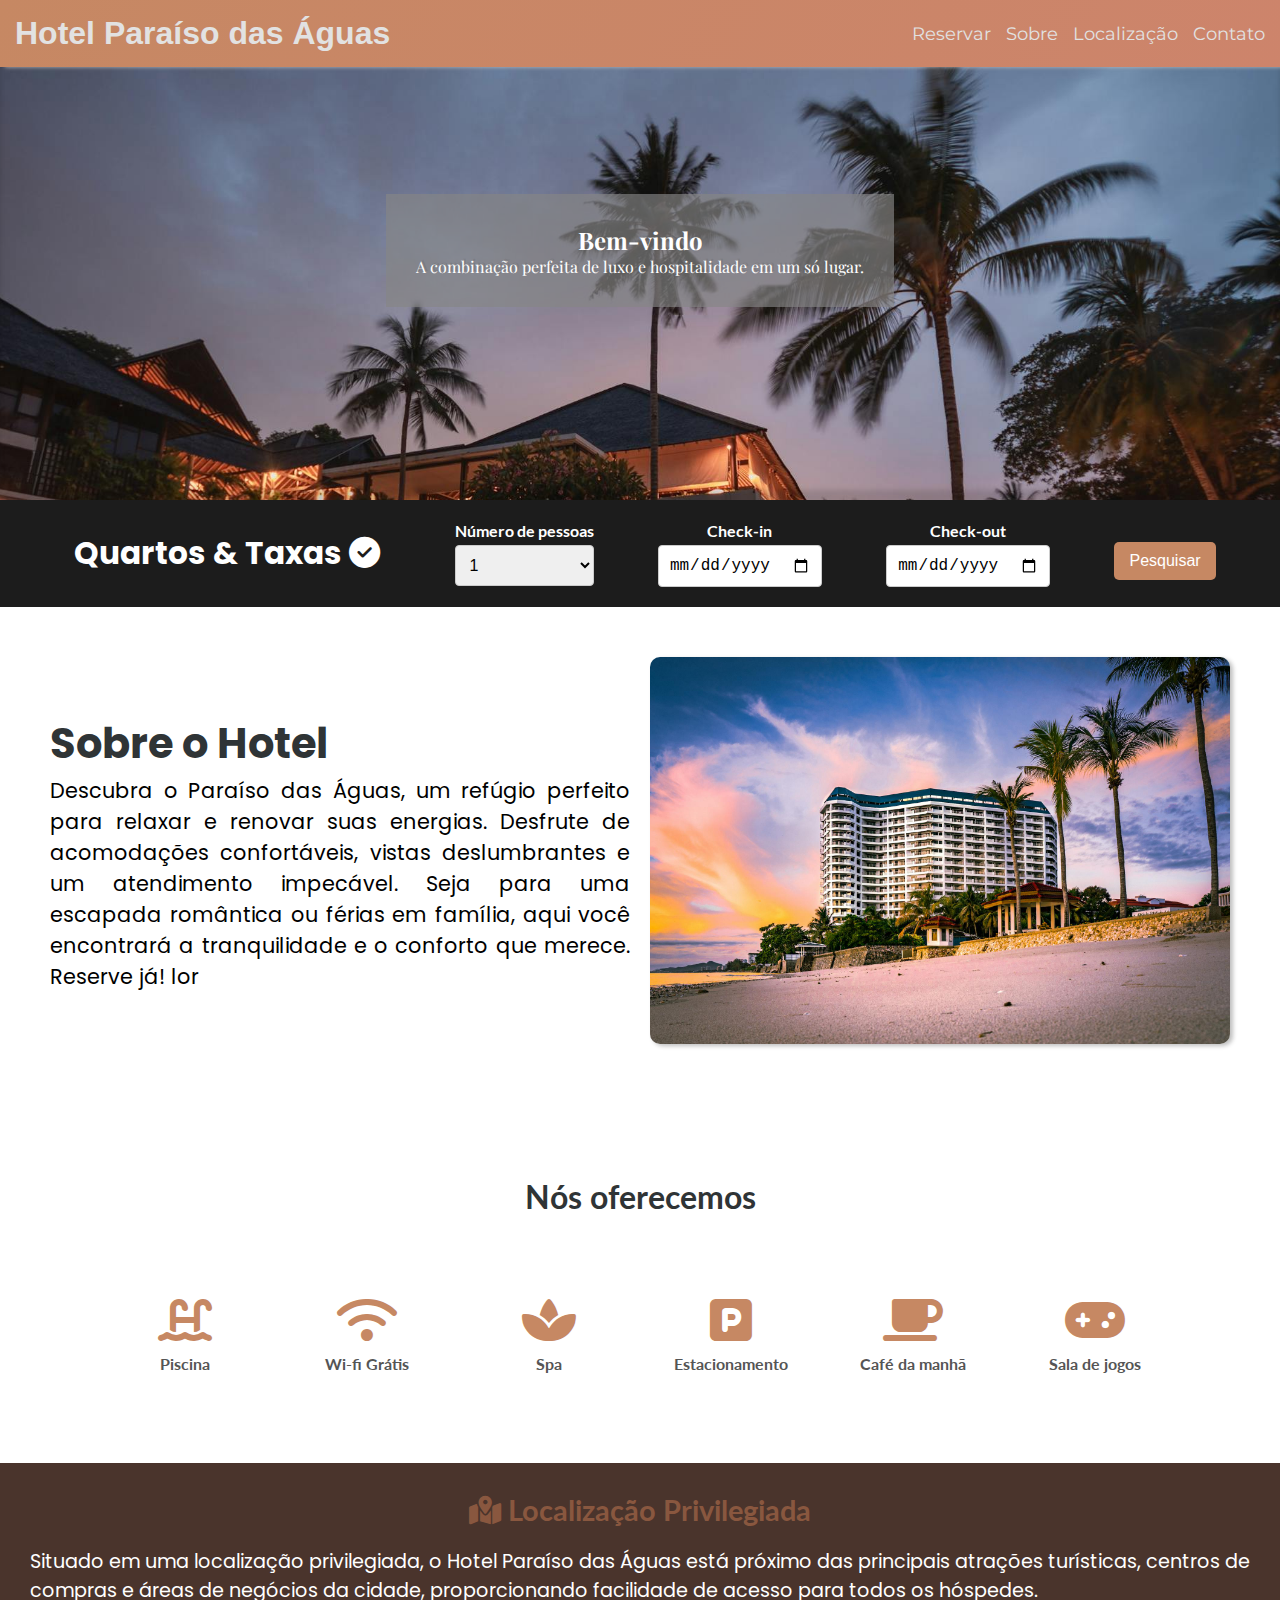
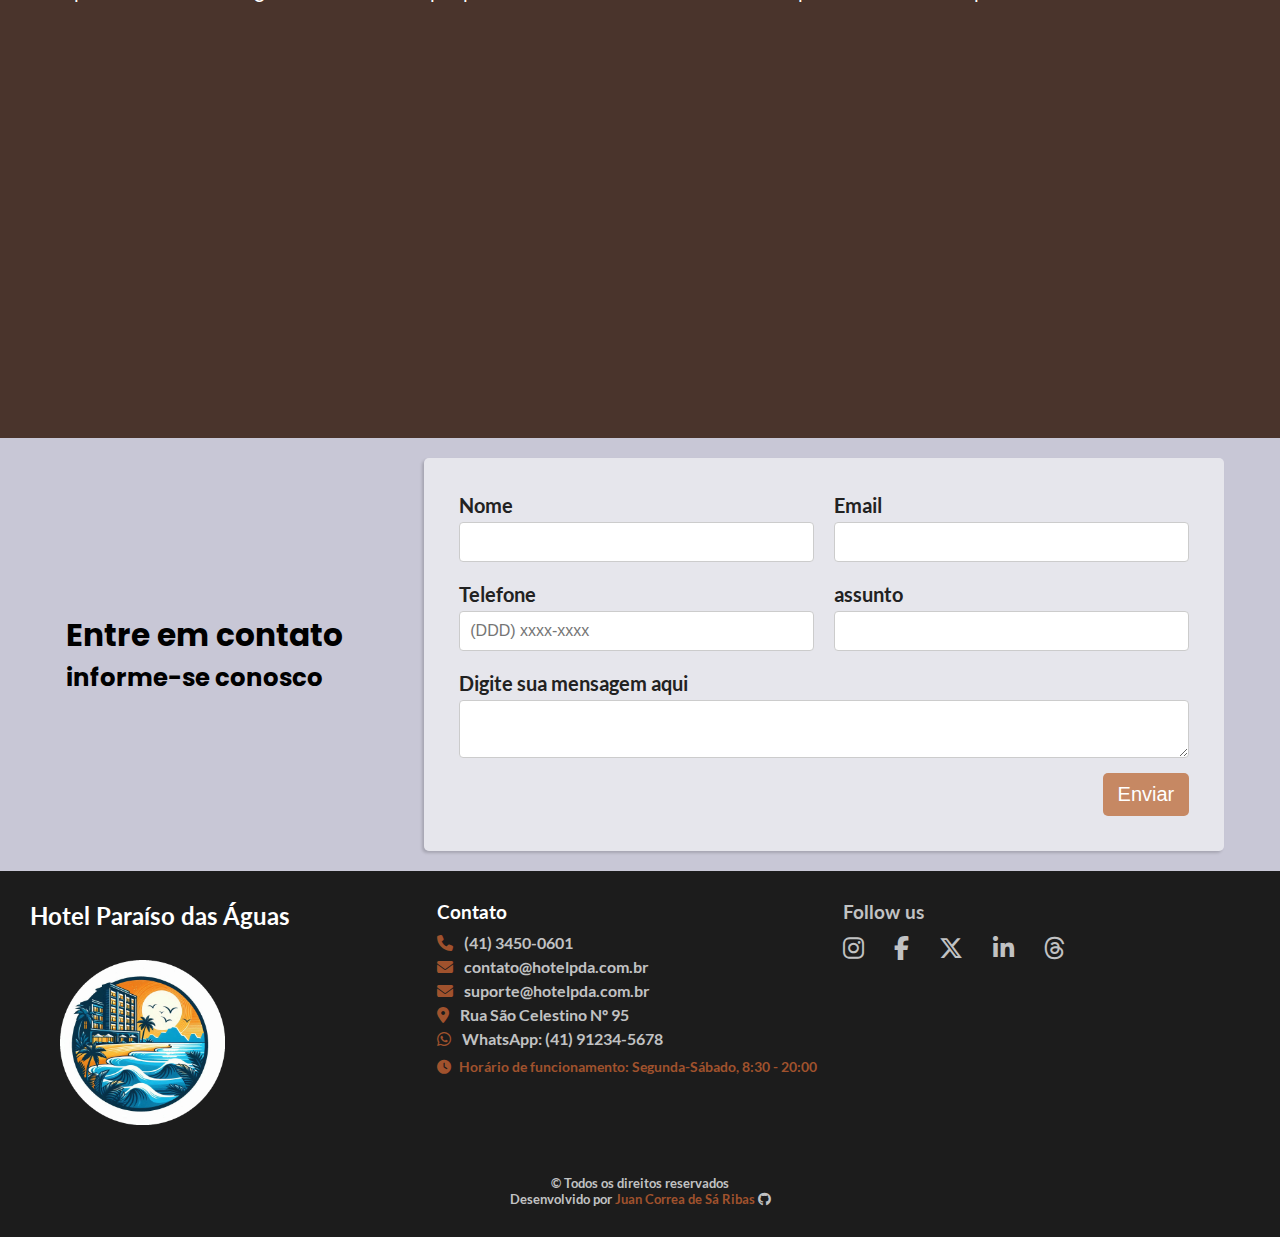
==== index.html @ 352c8f46 "ainda tá ruim" ====
<!DOCTYPE html>
<html lang="pt-br">
<head>
    <meta charset="UTF-8">
    <meta name="viewport" content="width=device-width, initial-scale=1.0">
    <meta name="description" content="Hotel Paraíso das Águas | Sempre sendo a melhor escolha!">
    <title>Hotel Paraíso das Águas</title>
    <link rel="shortcut icon" href="src/imagens/logo_favicon_no_bg_circled.png" type="image/x-icon">
    <link rel="stylesheet" href="src/css/style.css">
    <link rel="stylesheet" href="https://cdnjs.cloudflare.com/ajax/libs/font-awesome/6.5.1/css/all.min.css">
</head>
<body>
    <header>
        <nav>
            <div class="nav-title">
                <h1>Hotel Paraíso das Águas</h1>
            </div>
            
            <div class="menu-icon">
                <i class="fas fa-bars"></i>
            </div>
            
            <div class="nav-links">
                <a href="#reserve">Reservar</a>
                <a href="#sobre">Sobre</a>
                <a href="#localizacao">Localização</a>
                <a href="#contato">Contato</a>
            </div>
        </nav>
    </header>

    <main>
        <section class="img-g">
            <div class="slogan animate">
                <h2>Bem-vindo</h2>
                <p>A combinação perfeita de luxo e hospitalidade em um só lugar.</p>
            </div>
        </section>
        <section id="reserve">
            <div class="rooms">
                <div class="reserve-title-div">
                    <h2>Quartos & Taxas <i class="fas fa-check-circle"></i></h2>
                </div>
                    <div>
                        <label for="amount">Número de pessoas</label>
                        <select name="amount" id="amount">
                            <option value="1" selected>1</option>
                            <option value="2">2</option>
                            <option value="3">3</option>
                            <option value="4">4</option>
                            <option value="5">5</option>
                        </select>
                    
                    </div>
                    <div>
                        <label for="check-in">Check-in</label>
                        <input type="date" name="check-in" id="check-in" required>
                    </div>
                    <div>
                        <label for="check-out">Check-out</label>
                        <input type="date" name="check-out" id="check-out" required>
                    </div>
                    <div>
                        <input type="submit" value="Pesquisar">
                    </div>
                </div> 
            
        </section>
        <section class="about" id="sobre">
            <div class="about-item">
                <div class="about-text">
                    <h1>Sobre o Hotel</h1>
                    <p>Descubra o Paraíso das Águas, um refúgio perfeito para relaxar e renovar suas energias. Desfrute de acomodações confortáveis, vistas deslumbrantes e um atendimento impecável. Seja para uma escapada romântica ou férias em família, aqui você encontrará a tranquilidade e o conforto que merece. Reserve já! lor</p>      
                </div>
                <div class="about-img">
                    <picture>
                        <source media="(max-width: 600px)" srcset="src/imagens/s-pool.jpg">

                        <img src="src/imagens/hotel.jpg" alt="">
                    </picture>
                </div>
            </div>
            
            <div class="facilities">
                <h2>Nós oferecemos</h2>
                  <div class="facil-container" id="facilities">
                    <div class="facil-item" >
                        <i class="fas fa-swimming-pool" id="pool"></i>
                        <h4>Piscina</h4>

                    </div>
                    <div class="facil-item" >
                        <i class="fas fa-wifi" id="wifi"></i>
                        <h4>Wi-fi Grátis</h4>
                        <!--<h4 class="info">Nosso Wi-fi pega em todo o espaço</h4>-->
                    </div>
                    <div class="facil-item" >
                        <i class="fas fa-spa" id="spa"></i>
                        <h4>Spa</h4>
                        <!--<h4 class="info">Todo mundo merece um Spa como esse...</h4>-->
                    </div>
                    <div class="facil-item" >
                        <i class="fas fa-square-parking" id="parking"></i>
                        <h4>Estacionamento</h4>
                        <!--<h4 class="info">O estacionamento é espaçoso e seguro para todos os veículos.</h4>-->
                    </div>
                    <div class="facil-item" >
                        <i class="fas fa-coffee" id="coffee"></i>
                        <h4>Café da manhã</h4>
                        <!--<h4 class="info">O nosso café da manhã é realmente divino, nem os maiores reis poderiam ter</h4>-->
                    </div>
                    <div class="facil-item" >
                        <i class="fas fa-gamepad" id="games"></i>
                        <h4>Sala de jogos</h4>
                        <!--<p class="info">Um pouco de diversão? Por que não?</p>-->

                    </div>
                </div>
                
            </div>
        </section>
        
        <section class="location" id="localizacao">
            <div class="location-text">
                <h2><i class="fas fa-map-location-dot "></i> Localização Privilegiada</h2>
                <p>Situado em uma localização privilegiada, o Hotel Paraíso das Águas está próximo das principais atrações turísticas, centros de compras e áreas de negócios da cidade, proporcionando facilidade de acesso para todos os hóspedes.</p>     
            </div>
            <div class="map">
                <iframe class="responsive-iframe" src="https://www.google.com/maps/embed?pb=!1m18!1m12!1m3!1d14692.455730672265!2d-43.21793577177802!3d-22.98283753322829!2m3!1f0!2f0!3f0!3m2!1i1024!2i768!4f13.1!3m3!1m2!1s0x9bd523d20f9c53%3A0x693c6132635e6b0d!2sCopacabana%2C%20Rio%20de%20Janeiro%20-%20RJ!5e0!3m2!1spt-BR!2sbr!4v1726435224936!5m2!1spt-BR!2sbr" width="600" height="450" style="border:0;" allowfullscreen="" loading="lazy" referrerpolicy="no-referrer-when-downgrade"></iframe>
            </div>  
        </section>
        
        <section id="contato">
            <div class="reserve-title-div">
                <h2>Entre em contato</h2>
                <h3>informe-se conosco</h3>
            </div>
            <div id="formplace">
                <form action="">
                    <fieldset>
                        <div class="form-item">
                            <label for="nome">Nome</label>
                            <input type="text" name="nome" id="nome" autocomplete="name"  required>
                        </div>
                        <div class="form-item">
                            <label for="email">Email</label>
                            <input type="email" name="email" id="email" autocomplete="email" required>
                        </div>
                        <div class="form-item">
                            <label for="phone">Telefone</label>
                            <input type="tel" name="phone" id="phone" autocomplete="tel" placeholder="(DDD) xxxx-xxxx" required>
                        </div>               
                        <div class="form-item">
                            <label for="assunto">assunto</label>
                            <input type="text" id="assunto">
                        </div>
                        <div class="form-item">
                            <label for="textmsg">Digite sua mensagem aqui</label>
                            <textarea name="textmsg" id="textmsg" required></textarea>
                            <input type="submit" value="Enviar">
                        </div>
                        
                    </fieldset>
                </form>
            </div>
        </section>
    </main>
    
    <footer>
        <div class="footer-item">
            <div class="footer-logo">
                <h2>Hotel Paraíso das Águas</h2>
                <img src="src/imagens/logo_favicon_no_bg_circled.png" alt="" width="200">
                <p class="tagline"></p> <!-- Added tagline -->
            </div>

        </div>
        <div class="footer-item">
            <div class="footer-contact">
                <h3>Contato</h3>
                <ul>
                    <li><i class="fa-solid fa-phone"></i> (41) 3450-0601</li> <!-- Added icon -->
                    <li><i class="fa-solid fa-envelope"></i> contato@hotelpda.com.br</li> <!-- Added icon -->
                    <li><i class="fa-solid fa-envelope"></i> suporte@hotelpda.com.br</li> <!-- Added icon -->
                    <li><i class="fa-solid fa-location-dot"></i> Rua São Celestino Nº 95</li> <!-- Added icon -->
                    <li><i class="fa-brands fa-whatsapp"></i> WhatsApp: (41) 91234-5678</li> <!-- Added WhatsApp -->
                </ul>
                <p class="operating-hours"><i class="fa-solid fa-clock"></i> Horário de funcionamento: Segunda-Sábado, 8:30 - 20:00</p>
            </div>
        </div>
        <div class="footer-item">
            <h3>Follow us</h3>
            <ul class="social-media">
                <li><a href="#"><i class="fa-brands fa-instagram"></i></a></li>
                <li><a href="#"><i class="fa-brands fa-facebook-f"></i></a></li>
                <li><a href="#"><i class="fa-brands fa-x-twitter"></i></a></li>
                <li><a href="#"><i class="fa-brands fa-linkedin-in"></i></a></li>
                <li><a href="#"><i class="fa-brands fa-threads"></i></a></li>
            </ul>
            <!--
            <a href="#" class="newsletter-signup">Sign up for our newsletter</a>  Added newsletter signup 
            <a href="#" class="special-offers">Check out our special offers!</a>  Added special offers link -->
        </div>
        <small>&copy; Todos os direitos reservados <br> Desenvolvido por <a href="https://github.com/JuanCorreadeSaRibas" target="_blank" rel="noopener author">  Juan Correa de Sá Ribas</a> <i class="fa-brands fa-github"></i> </small>
    </footer>
    
    <script defer src="src/js/script.js"></script>
</body>
</html>
---- src/css/style.css ----
@charset "UTF-8";

@import url('https://fonts.googleapis.com/css2?family=Lato:wght@300;400;700&family=Montserrat:wght@400;700&family=Playfair+Display:wght@700&family=Poppins:wght@400;600&display=swap');



@font-face{
    font-family: 'raleway';
    src: url('../fontes/Raleway_font/Raleway-VariableFont_wght.ttf') format('truetype');
}

@font-face {
    font-family: 'lato';
    src: url('../fontes/Lato_font/Lato-Bold.ttf') format('truetype');
}

/*  Inútil  */
:root {

    /*Cores*/

    --cor-1: #302520;
    --cor-2: #6a7791;
    --cor-3: #514c53;
    --cor-4: #8f8da0;
    --cor-5: #c68863;
    --cor-6: #5e6376;
    --cor-7: #4a342c;
    --cor-8: #607b99;
    --cor-9: #89573f;
    --cor-10: #2e3b42;

    --mont : 'Montserrat', sans-serif;
    --raleway: 'raleway', sans-serif;
    --lato: 'lato', sans-serif;
    --pops: 'Poppins', sans-serif;
    --well: 'Playfair Display', serif;
    
}

* {
    margin: 0;
    padding: 0;
    box-sizing: border-box;
}

html{
    scroll-behavior: smooth;
}

body {
    width: 100%;
    font-family: var(--lato);

}

header {
    width: 100%;
    background-image: linear-gradient(120deg, #c68863, #db7c7c);
    position: absolute;
    background-size: 300% 300%;
    color: #e2e2e2;
    top: 0;
    left: 0;
    font-family: var(--mont);
    box-shadow: 5px 0px 4px rgba(201, 201, 201, 0.865);
    z-index: 1;
    animation: bg-color 10s ease infinite;

}

@keyframes bg-color {
    0%{
        background-position: 50% 0%;
    }

    50%{
        background-position: 100% 50%;
    }

    100%{
        background-position: 50% 0%;
    }
}

nav {
    display: flex;
    flex-flow: row wrap;
    justify-content: space-between;
    align-items: center;
    padding: 15px;
}

.nav-title{
    font-family: sans-serif;
    font-size: 1em;
}

.nav-links {
    display: flex;
    gap: 15px;
    font-size: 1.15rem;
    flex-flow: row;
    opacity: 1;
    overflow: hidden;
    transition: all 0.5s ease-in-out;
}


.active {
    opacity: 1;
 
}

.menu-icon {
    display: none;
    cursor: pointer; 
    text-shadow: 0px 0px rgba(0, 0, 0, 0);
    transition: text-shadow .5s ease;
}

.menu-icon:hover{
    text-shadow: 2px 2px rgba(49, 48, 48, 0.342);
    transition: all .4s ease;
}

a {
    color: #e2e2e2;
    text-decoration: none;
    transition: all ease;
}

a:hover{
    color: #c8c7d6;
    text-decoration: underline 1.5px #c9ac91;

}

.img-g {
    display: flex;
    flex-flow: column;
    align-items: center;
    justify-content: center;
    text-align: center;
    height: 500px;
    background-image: url('../imagens/inicial-photo-new.jpg');
    background-size: cover;
    background-position: bottom center;
    background-repeat: no-repeat;
    background-attachment: fixed;
    box-shadow: inset 0px -10px 5px rgba(0, 0, 0, 0.13);
}

.img-g > .slogan {
    font-family: var(--well);
    color: rgb(255, 255, 255);
    text-shadow: 2px -2px rgba(95, 95, 95, 0.267);
    padding: 30px;
    background-color: rgba(133, 133, 133, 0.658);
    
}

section#reserve{
    background-color: #1c1c1c;
}

.rooms{
    width: 100%;
    display: flex;
    flex-flow: row nowrap;
    justify-content: space-evenly;
    align-items: center;
    gap: 20px;
   
}

.rooms label, .rooms h2{
    color: white;
    text-align: center;
}


.rooms div{
    display: flex;
    flex-direction: column;
}

.rooms label, .rooms select, .rooms input{
    flex: auto;
}

section, .about {
    width: 100%;
    padding: 20px;
    display: flex;
    flex-direction: column;
    align-items: center;
    text-align: justify;

}

.about-item {
    display: flex;
    flex-flow: row wrap;
    justify-content: center;
    align-items: center;
    margin: 20px 0;

}

.about-item:nth-child(even) {
    flex-direction: column-reverse;
}

.about-text h1, .facilities h2{
    color: #2f3436;
}

.about-text, .reserve-title-div {
    font-family: var(--pops);
    max-width: 600px;
    padding: 10px;
    font-size: 1.3em;
}

.about-img {
    max-width: 600px;
    height: auto;
    padding: 10px;
}

.about-img img {
    flex: auto;
    width: 100%;
    max-height: 560px;
    object-fit: cover;
    border-radius: 10px;
    box-shadow: 3px 2px 4px rgba(30, 30, 32, 0.288);
}

.facilities{
    margin-top: 100px;
    margin-bottom: 70px;
}

.facilities h2{
    text-align: center;
    font-size: 2em;
    margin-bottom: 80px;
}

.facil-container{
    display: flex;
    justify-content: center;
    gap: 2rem;
    flex-wrap: wrap;
}

.facil-item{
    text-align: center;
    width: 150px;
}

.facil-item i{
    display: block;
    font-size: 3rem;
    color: var(--cor-5);
    margin-bottom: 10px;
    transition: all 1s ease;
}

.facil-item i:hover{
    font-size: 3.5rem;
    cursor: pointer;
    margin-bottom: 10px;
    color: #ef9f70;
    transition: all 0.7s ease;
}

.facil-item h4, .facil-item p{
    font-size: 1rem;
    color: #555;
}


*/
.animate {
    opacity: 0;
    transform: translateY(20px);
    transition: opacity 1s ease-out, transform 1s ease-out;
}

.animate.visible {
    opacity: 1;
    transform: translateY(1);
}



.location {
    background-color: #4a342c;
    display: flex;
    flex-flow: row wrap;
    align-items: center;
    justify-content: center;
    width: 100%;
}

.location div {
    flex: auto;
}

.location-text h2 {
    color: var(--cor-9);
    font-size: 1.8em;
    padding: 10px;
    text-align: center;
}

.location-text p {
    font-family: var(--pops);
    color: white;
    text-align: justify;
    font-size: 1.2em;
    padding: 10px;
}

.responsive-iframe {
    width: 100%;
    border-radius: 5px;
    height: 400px;
}

section#contato{
    width: 100%;
    padding: 20px;
    background-color: #c8c7d6;
    display: flex;
    flex-flow: row wrap;
    align-items: center;
    justify-content: space-around;
    text-align: justify;
}


form{
    background-color: rgba(255, 255, 255, 0.548);
    border-radius: 5px;
    box-shadow: -2px 2px 3px rgba(0, 0, 0, 0.178);
    padding: 20px;
    width: 100%;
    max-width: 800px;
    display: flex;
    flex-wrap: wrap;
    gap: 20px;
}

fieldset{
    display: flex;
    flex-flow: row wrap;
    border: none;
    padding: 5px;
    width: 100%;
}


.form-item{
    flex: 1 1 calc(50% - 40px);
    font-size: 20px;
    padding: 10px;
    display: flex;
    flex-direction: column;
}

label{
    color: rgb(34, 34, 34);
    margin-bottom: 5px;
}

input[type="text"], input[type="email"], input[type="tel"],input[type="date"],input[type="number"], textarea, select{
    width: 100%;
    padding: 10px;
    font-size: 16px;
    border: 1px solid #ccc;
    border-radius: 4px;
}



textarea {
    resize: vertical;

}


input[type="submit"]{
    background-color: var(--cor-5);
    border-radius: 5px;
    border: none;
    color: white;
    font-size: 1em;
    padding: 10px 15px;
    margin-top: 15px;
    align-self: flex-end;
    cursor: pointer;
}

footer {
    padding: 30px;
    background-color: #1c1c1c;
    color: rgb(193, 194, 195);
    display: flex;
    flex-flow: row wrap;
    justify-content: space-around;
    align-items: flex-start;
}

/* Footer Item Styles */
.footer-item {
    display: flex;
    flex-flow: column;
    align-items: flex-start;
    margin-bottom: 20px;
    flex: 1;
    min-width: 200px;
}

/* Logo and Contact Section */
.footer-logo img {
    display: flex;
    width: 165px;
    margin: 30px;
}

.footer-logo h2 {
    margin: 0;
    color: white;
    text-align: center;
}

.tagline {
    color: #a0522d;
    font-style: italic;
    margin-top: 5px;
    text-align: center;
}

.footer-contact ul {
    list-style: none;
    padding: 0;
}

.footer-contact h3 {
    margin-bottom: 10px;
    color: white;
}

.footer-contact ul li {
    margin-bottom: 5px;
}

.footer-contact ul li i {
    margin-right: 8px;
    color: #a0522d;
}

.operating-hours {
    margin-top: 10px;
    font-size: 14px;
    color: #a0522d;
}

.operating-hours i {
    margin-right: 5px;
}

/* Social Media Links */
.social-media {
    display: flex;
    gap: 30px;
    margin-bottom: 10px;
    margin-top: 10px;
    text-align: center;
}

.social-media li {
    list-style: none;
}

.social-media a {
    color: rgb(193, 194, 195);
    font-size: 24px;
    transition: color 0.3s;
}

.social-media a:hover {
    color: #a0522d; /* Hover color */
}

/* Newsletter Signup and Special Offers */
.newsletter-signup, .special-offers {
    display: block;
    color: #a0522d;
    margin-bottom: 10px;
    text-decoration: none;
    font-weight: bold;
}

.newsletter-signup:hover, .special-offers:hover {
    text-decoration: underline;
}

/* Attribution */
footer small {
    color: rgb(193, 194, 195);
    justify-self: center;
    align-self: flex-end;
    text-align: center;
    width: 100%;
}

footer small a {
    color: #a0522d;
    text-decoration: none;
}

footer small a:hover {
    text-decoration: underline;
}

/* Media Queries - Tablets */
@media (min-width: 768px) and (max-width: 1024px){
    
    .nav-links {
        display: flex;
        flex-direction: row;
        font-size: 1.2rem;
        opacity: 1;
        
    }

    .menu-icon {
        display: none; /* Esconder o ícone do menu em tablets */
    }

    .img-g {
        align-items: center;
        height: 500px;
        font-size: 1.2em;
    }

    .about-item {
        flex-flow: row nowrap;
        justify-content: space-evenly;
    }

    .about-text, .reserve-title-div {
        font-size: 1.2em;
        max-width: 50%;
    }

    .rooms {
        flex-flow: row wrap;
        justify-content: space-around;
    }

    .rooms div, .rooms label, .rooms h2 {
        text-align: center;
        font-size: 1.1em;
        flex: auto;
    }

    .rooms select, .rooms input[type="date"], .rooms input[type="submit"] {
        width: 100%; /* Aumentar a largura dos inputs no tablet */
    }

    .location-text h2, .facilities h2{
        font-size: 1.5em;
    }

    .location-text p {
        font-size: 1.1em;
    }

    footer {
        flex-direction: row;
        justify-content: space-between;
        padding: 20px;
    }

    .footer-item {
        flex: 1 1 45%;
        text-align: left;
    }

    .social-media {
        justify-content: flex-start;
    }
}

/* Media Queries - Dispositivos móveis */
@media (max-width: 767px) {

    .img-g{
        background-position: top top;
    }

    nav {
        justify-content: space-between;
        align-items: center;

    }

    .menu-icon {
        display: flex;
        font-size: 2em;
        color: white;
        text-align: right;
    }

    .nav-links {
        display: none;
        flex-direction: column;
        justify-content: flex-start;
        align-items: flex-start;
        top: 0;
        right: -100%; /* Posicionado fora da tela inicialmente */
        height: 100dvh;
        background-color: rgba(47, 52, 54, 0.8); /* Cor de fundo com transparência */
        -webkit-backdrop-filter: blur(10px);
        backdrop-filter: blur(10px); /* Adiciona um efeito de desfoque de fundo */
        padding: 80px 20px; /* Espaçamento interno */
        font-size: 1.1em;
        gap: 30px; /* Espaçamento entre os itens do menu */
        box-shadow: -4px 0 15px rgba(0, 0, 0, 0.1); /* Sombra para dar profundidade */
        transform: translateX(100%); /* Move o menu para fora da tela à direita */

    }
    
    .active{
        display: flex;
        position: absolute;
        flex-direction: column;
        justify-content: flex-start;
        align-items: flex-start;
        background-color: #2f34365c;
        top: 100%;
        right: 0;
        height: 100dvh;
        width: 100%;
        padding: 100px;
        font-size: 1.1em;
        gap: 50px;
        transform: translateX(0);

    }


    .nav-links a {
        color: white;
        text-decoration: none;
        font-weight: bold;
        font-style: normal;
        transition: color 0.3s ease;
    }
    
    .nav-links a:hover, .nav-links a:focus{
        font-style: oblique;
        color: rgb(236, 233, 214); 

    }
    

    .img-g {
        align-items: center;
        height: 400px;
    }

    .about-item {
        flex-direction: column;
    }

    .about-text, .reserve-title-div {
        font-size: 1em;
        max-width: 100%;
    }

    .rooms {
        flex-direction: column;
        gap: 10px;
    }

    .rooms label, .rooms h2 {
        text-align: center;
        font-size: 1.5em;
    }

    .rooms input[type="date"]::-moz-placeholder{
        content: 'dd/mm/aaaa';
    }

    .rooms label, .rooms select, .rooms input[type="date"], .rooms input[type="submit"] {
        flex: auto;
        width: 300px;
    }

    .location-text h2 {
        font-size: 1.5em;
    }

    .location-text p {
        font-size: 1em;
    }

    footer {
        flex-flow: column;
        justify-content: center;
        align-items: center;
    }
    
    .footer-item{
        display: flex;
        width: 100%;
        justify-content: center;
        align-items: center;
    }
    
    .footer-contact{
        text-align: center;
    }

    .social-media {
        justify-content: center;
    }
}
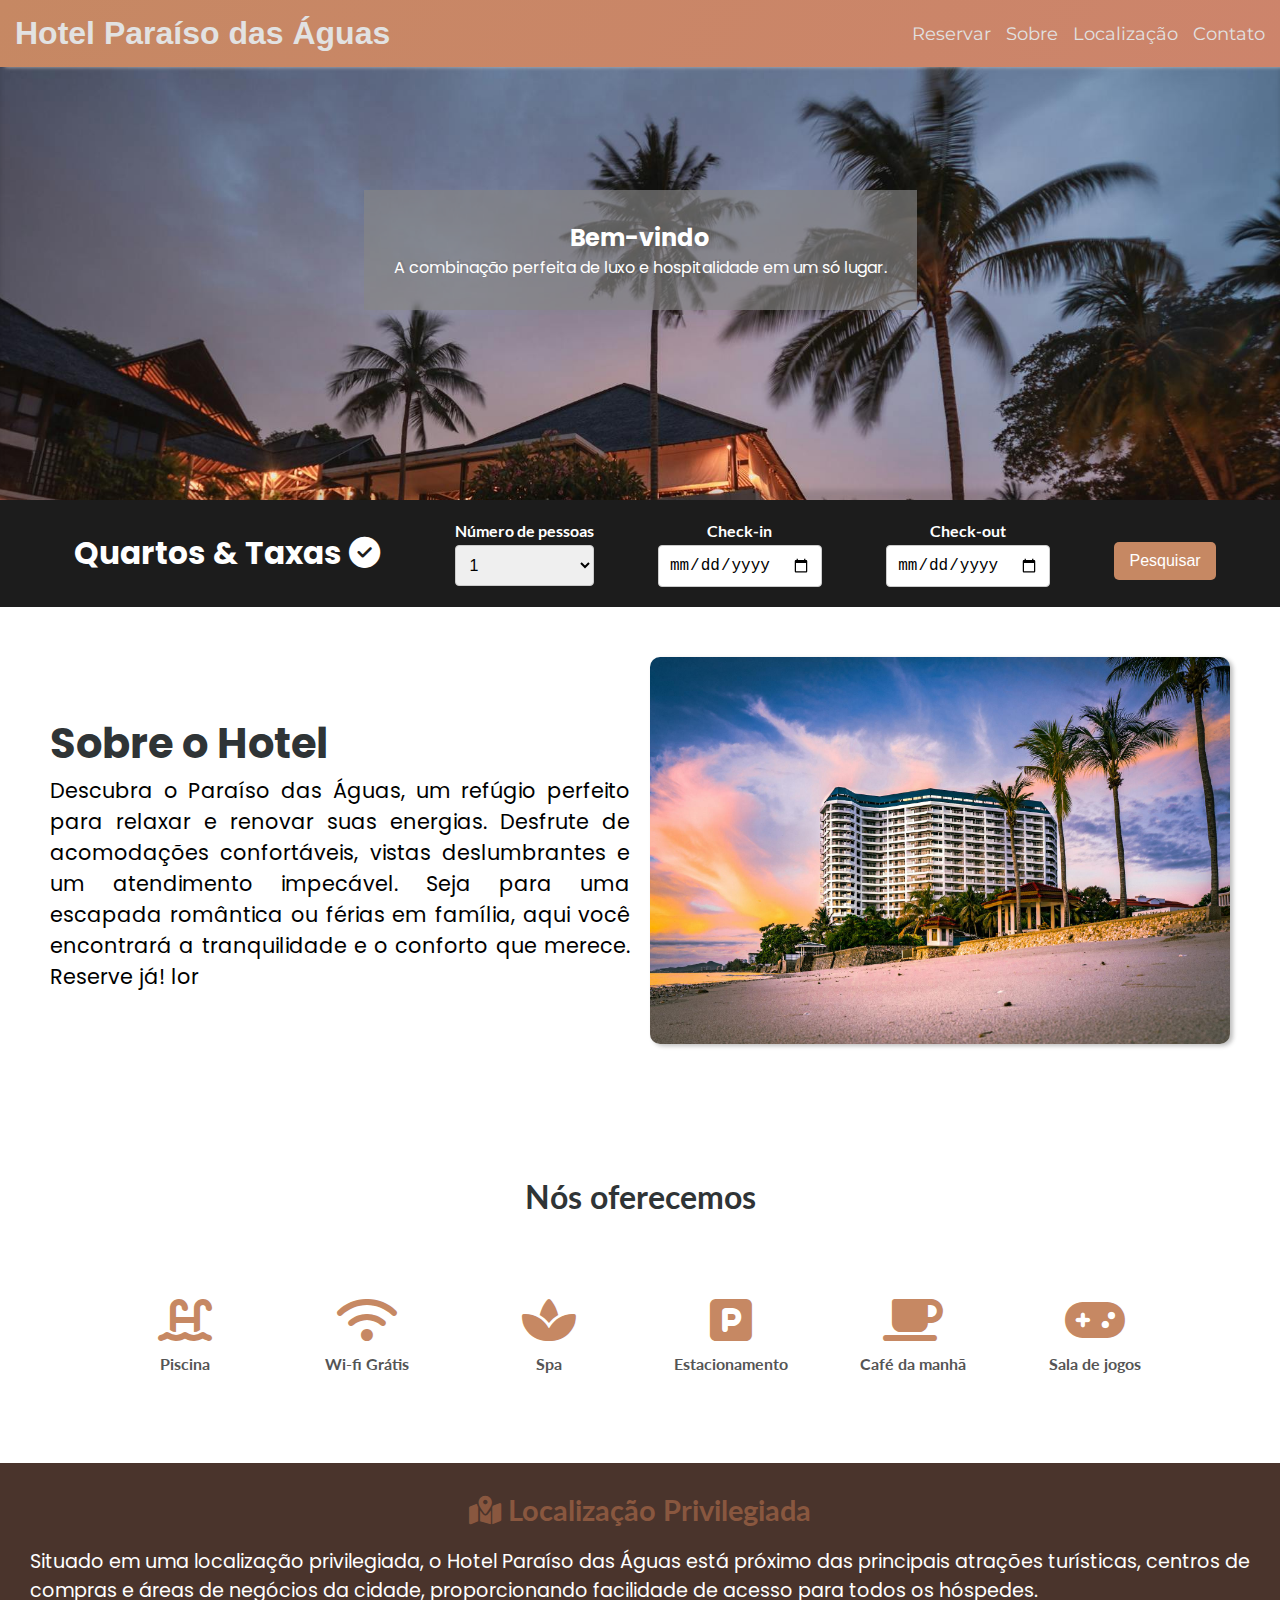
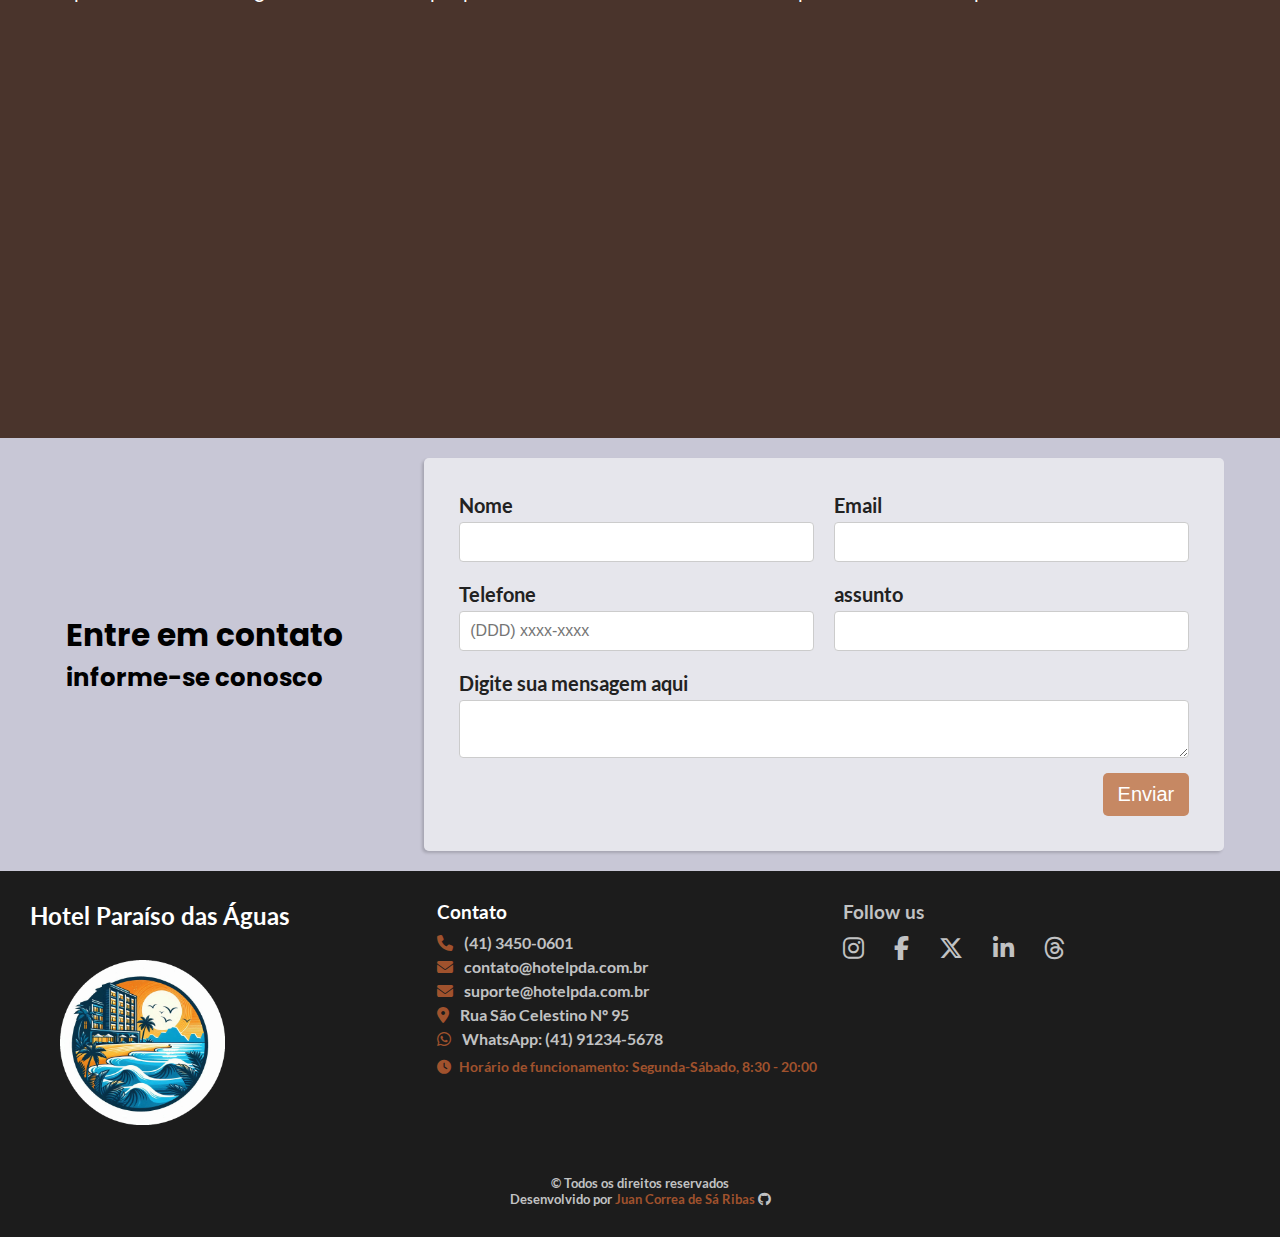
==== commit 84e1467e: "date placeholder" ====
--- a/index.html
+++ b/index.html
@@ -54,11 +54,11 @@
                     </div>
                     <div>
                         <label for="check-in">Check-in</label>
-                        <input type="date" name="check-in" id="check-in" required>
+                        <input type="date" name="check-in" id="check-in"  placeholder="dd/mm/aaaa" pattern="\d{2}/\d{2}/\d{4}" maxlength="10" required>
                     </div>
                     <div>
                         <label for="check-out">Check-out</label>
-                        <input type="date" name="check-out" id="check-out" required>
+                        <input type="date" name="check-out" id="check-out"  placeholder="dd/mm/aaaa" pattern="\d{2}/\d{2}/\d{4}" maxlength="10" required>
                     </div>
                     <div>
                         <input type="submit" value="Pesquisar">
--- a/src/css/style.css
+++ b/src/css/style.css
@@ -152,7 +152,7 @@
 }
 
 .img-g > .slogan {
-    font-family: var(--well);
+    font-family: var(--pops);
     color: rgb(255, 255, 255);
     text-shadow: 2px -2px rgba(95, 95, 95, 0.267);
     padding: 30px;
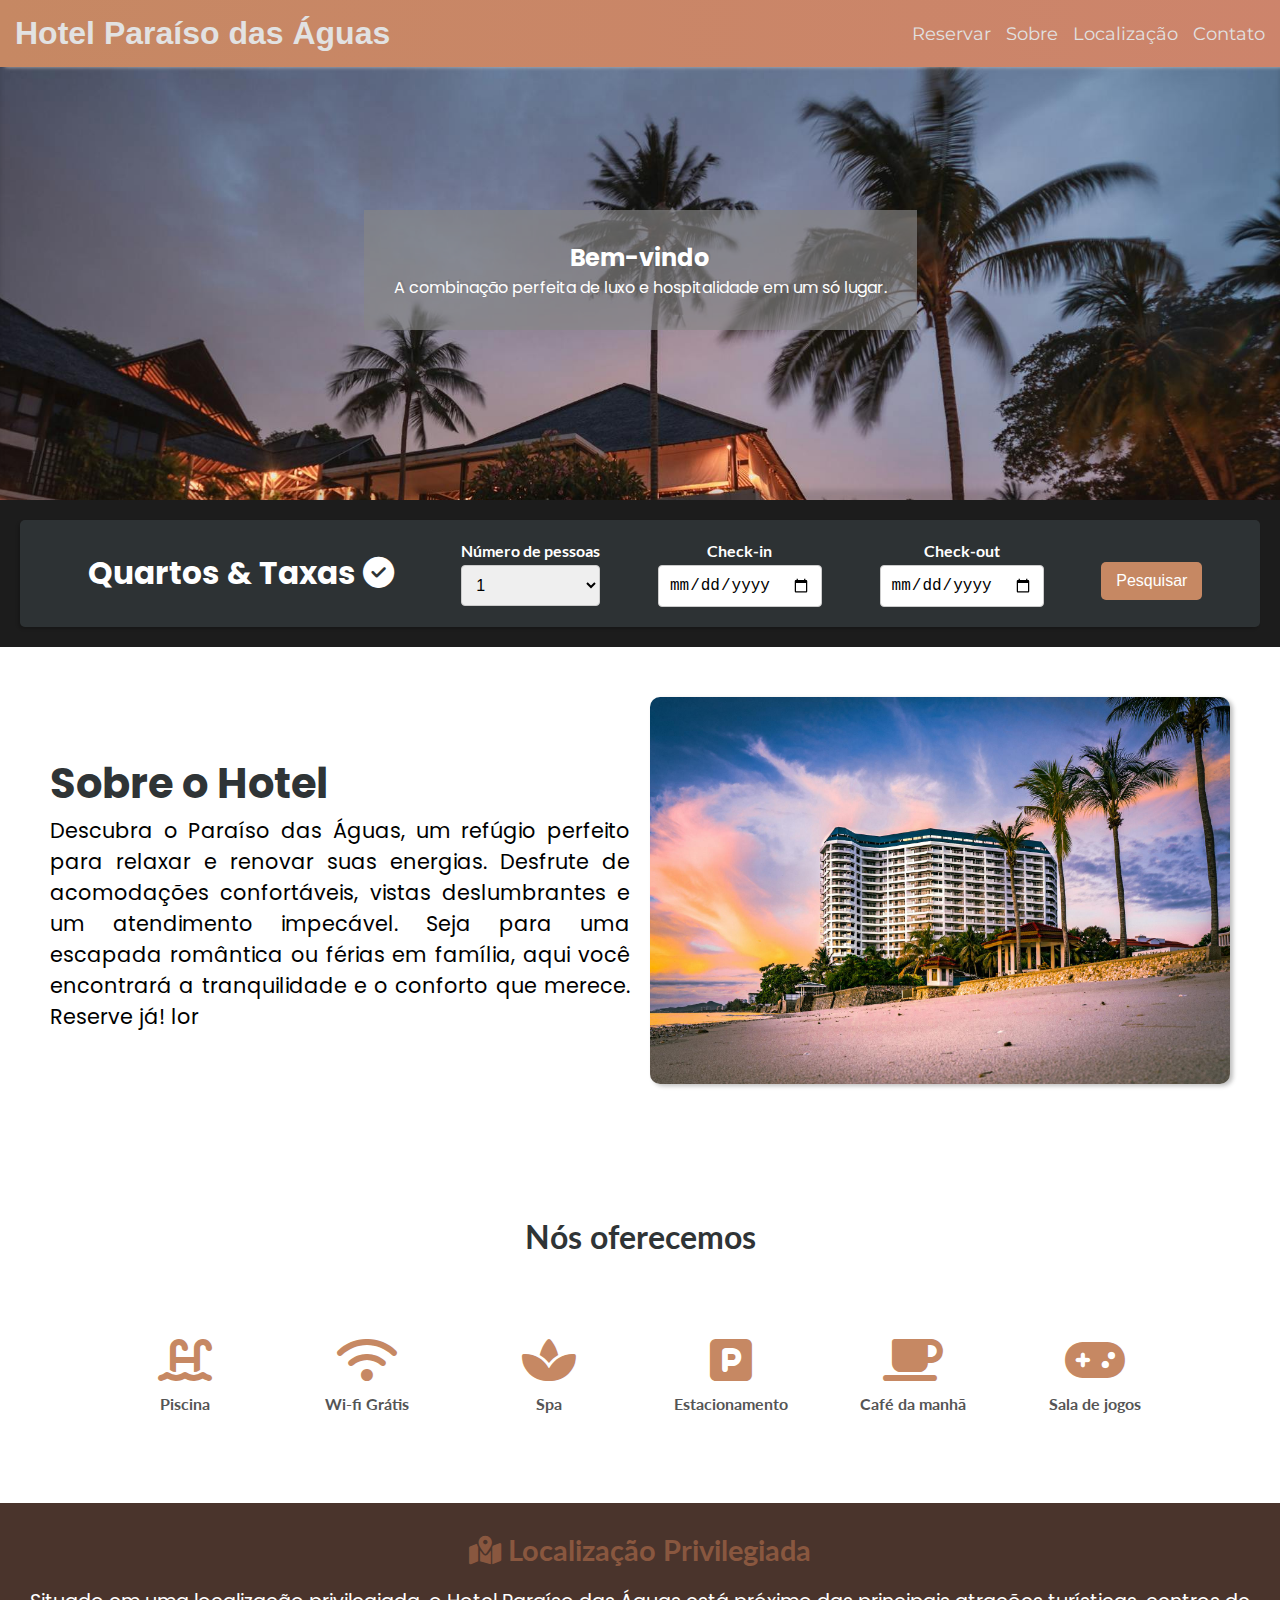
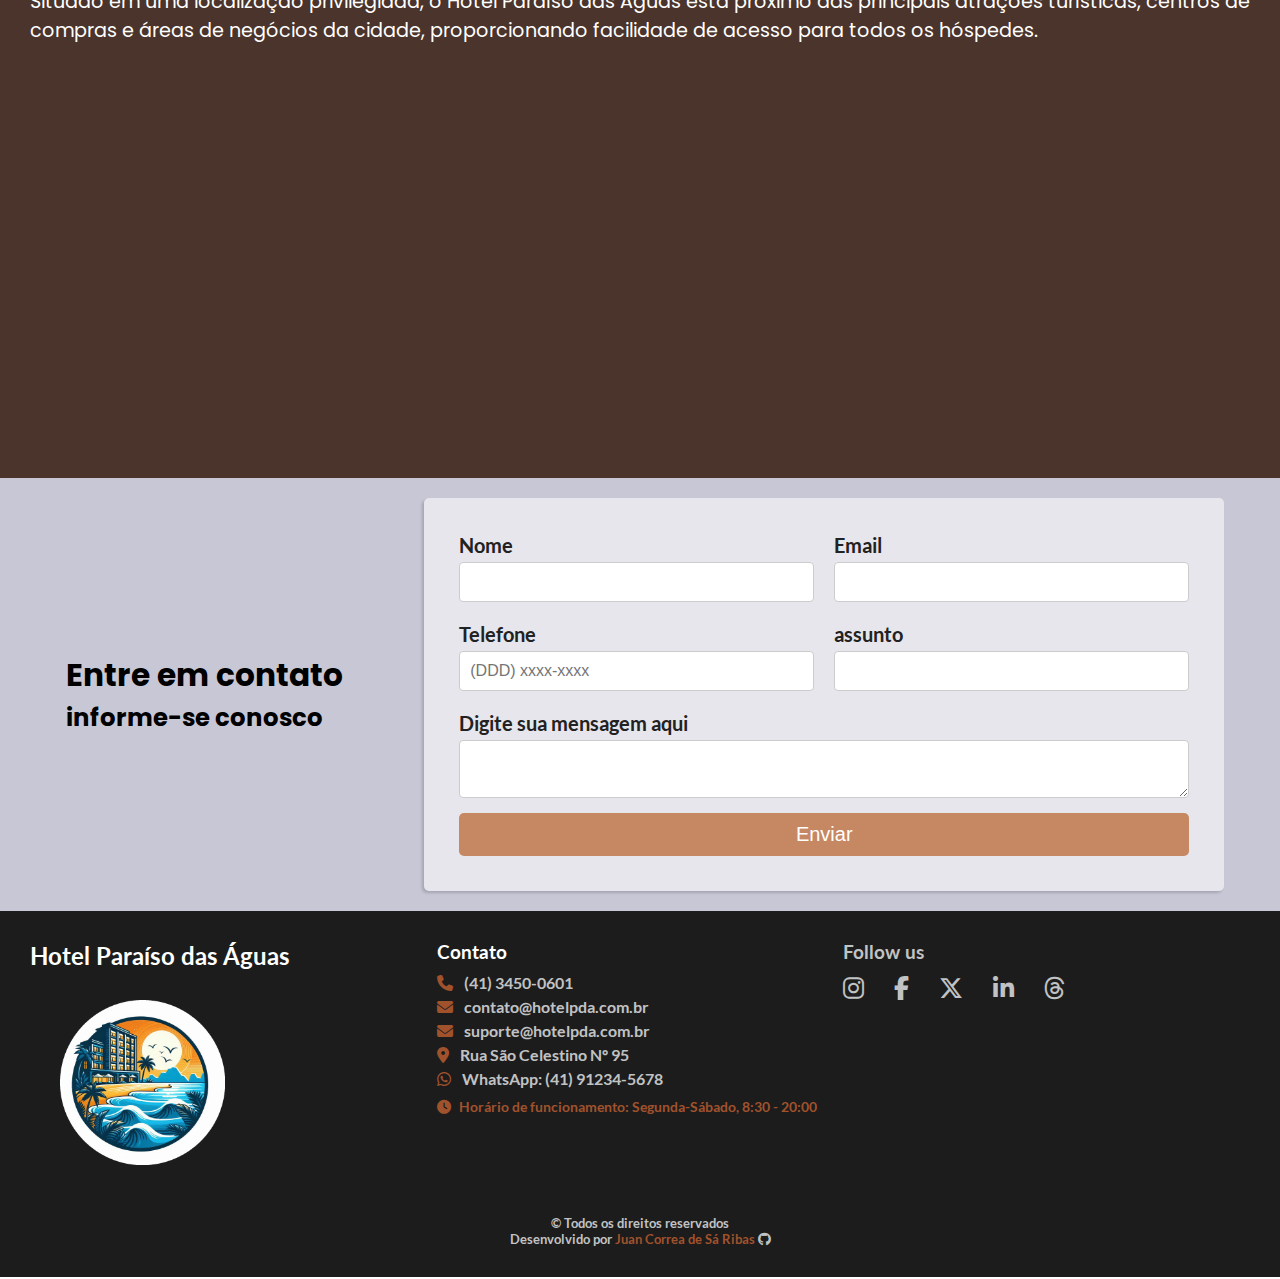
==== commit 2bac1aa5: "index extension fixed" ====
--- a/index.html
+++ b/index.html
@@ -37,13 +37,13 @@
             </div>
         </section>
         <section id="reserve">
-            <div class="rooms">
+            <form class="rooms" action="<?php echo htmlspecialchars($_SERVER['PHP_SELF']) ?>" method="post">
                 <div class="reserve-title-div">
                     <h2>Quartos & Taxas <i class="fas fa-check-circle"></i></h2>
                 </div>
                     <div>
-                        <label for="amount">Número de pessoas</label>
-                        <select name="amount" id="amount">
+                        <label for="people">Número de pessoas</label>
+                        <select id="people" name="people" id="amount">
                             <option value="1" selected>1</option>
                             <option value="2">2</option>
                             <option value="3">3</option>
@@ -63,8 +63,9 @@
                     <div>
                         <input type="submit" value="Pesquisar">
                     </div>
-                </div> 
-            
+                </div>
+            </form>
+
         </section>
         <section class="about" id="sobre">
             <div class="about-item">
@@ -140,7 +141,7 @@
                     <fieldset>
                         <div class="form-item">
                             <label for="nome">Nome</label>
-                            <input type="text" name="nome" id="nome" autocomplete="name"  required>
+                            <input name="nome" id="nome" autocomplete="name"  required>
                         </div>
                         <div class="form-item">
                             <label for="email">Email</label>
@@ -152,7 +153,7 @@
                         </div>               
                         <div class="form-item">
                             <label for="assunto">assunto</label>
-                            <input type="text" id="assunto">
+                            <input id="assunto">
                         </div>
                         <div class="form-item">
                             <label for="textmsg">Digite sua mensagem aqui</label>
@@ -191,11 +192,11 @@
         <div class="footer-item">
             <h3>Follow us</h3>
             <ul class="social-media">
-                <li><a href="#"><i class="fa-brands fa-instagram"></i></a></li>
-                <li><a href="#"><i class="fa-brands fa-facebook-f"></i></a></li>
-                <li><a href="#"><i class="fa-brands fa-x-twitter"></i></a></li>
-                <li><a href="#"><i class="fa-brands fa-linkedin-in"></i></a></li>
-                <li><a href="#"><i class="fa-brands fa-threads"></i></a></li>
+                <li><a title="instagram" href="#"><i class="fa-brands fa-instagram"></i></a></li>
+                <li><a title="facebook" href="#"><i class="fa-brands fa-facebook-f"></i></a></li>
+                <li><a title="x" href="#"><i class="fa-brands fa-x-twitter"></i></a></li>
+                <li><a title="linkedin" href="#"><i class="fa-brands fa-linkedin-in"></i></a></li>
+                <li><a title="threads" href="#"><i class="fa-brands fa-threads"></i></a></li>
             </ul>
             <!--
             <a href="#" class="newsletter-signup">Sign up for our newsletter</a>  Added newsletter signup 
@@ -206,4 +207,4 @@
     
     <script defer src="src/js/script.js"></script>
 </body>
-</html>
+</html>--- a/src/css/style.css
+++ b/src/css/style.css
@@ -56,7 +56,7 @@
 
 header {
     width: 100%;
-    background-image: linear-gradient(120deg, #c68863, #db7c7c);
+    background-image: linear-gradient(90deg, #c68863, #db7c7c);
     position: absolute;
     background-size: 300% 300%;
     color: #e2e2e2;
@@ -65,7 +65,7 @@
     font-family: var(--mont);
     box-shadow: 5px 0px 4px rgba(201, 201, 201, 0.865);
     z-index: 1;
-    animation: bg-color 10s ease infinite;
+    animation: bg-color 5s ease infinite;
 
 }
 
@@ -165,7 +165,8 @@
 }
 
 .rooms{
-    width: 100%;
+    max-width: 100%;
+    background-color: #2f3436ef;
     display: flex;
     flex-flow: row nowrap;
     justify-content: space-evenly;
@@ -266,7 +267,7 @@
     font-size: 3rem;
     color: var(--cor-5);
     margin-bottom: 10px;
-    transition: all 1s ease;
+    transition: all 0.5s ease;
 }
 
 .facil-item i:hover{
@@ -274,7 +275,7 @@
     cursor: pointer;
     margin-bottom: 10px;
     color: #ef9f70;
-    transition: all 0.7s ease;
+    transition: all 0.5s ease;
 }
 
 .facil-item h4, .facil-item p{
@@ -283,7 +284,7 @@
 }
 
 
-*/
+
 .animate {
     opacity: 0;
     transform: translateY(20px);
@@ -342,6 +343,18 @@
     text-align: justify;
 }
 
+.alert {
+    padding: 15px;
+    margin: 20px 0;
+    border: 1px solid;
+    border-radius: 5px;
+    background-color: #f8f9fa;
+    color: #333;
+}
+
+.alert p {
+    margin: 0;
+}
 
 form{
     background-color: rgba(255, 255, 255, 0.548);
@@ -377,15 +390,13 @@
     margin-bottom: 5px;
 }
 
-input[type="text"], input[type="email"], input[type="tel"],input[type="date"],input[type="number"], textarea, select{
+input, input[type="email"], input[type="tel"],input[type="date"],input[type="number"], textarea, select{
     width: 100%;
     padding: 10px;
     font-size: 16px;
     border: 1px solid #ccc;
     border-radius: 4px;
 }
-
-
 
 textarea {
     resize: vertical;
@@ -685,6 +696,18 @@
         max-width: 100%;
     }
 
+    .facil-item {
+        width: 100px; /* Reduzi o tamanho dos itens para melhor ajuste */
+    }
+
+    .facil-item i {
+        font-size: 2.5rem;
+    }
+
+    .facil-item i:hover {
+        font-size: 3rem;
+    }
+
     .rooms {
         flex-direction: column;
         gap: 10px;
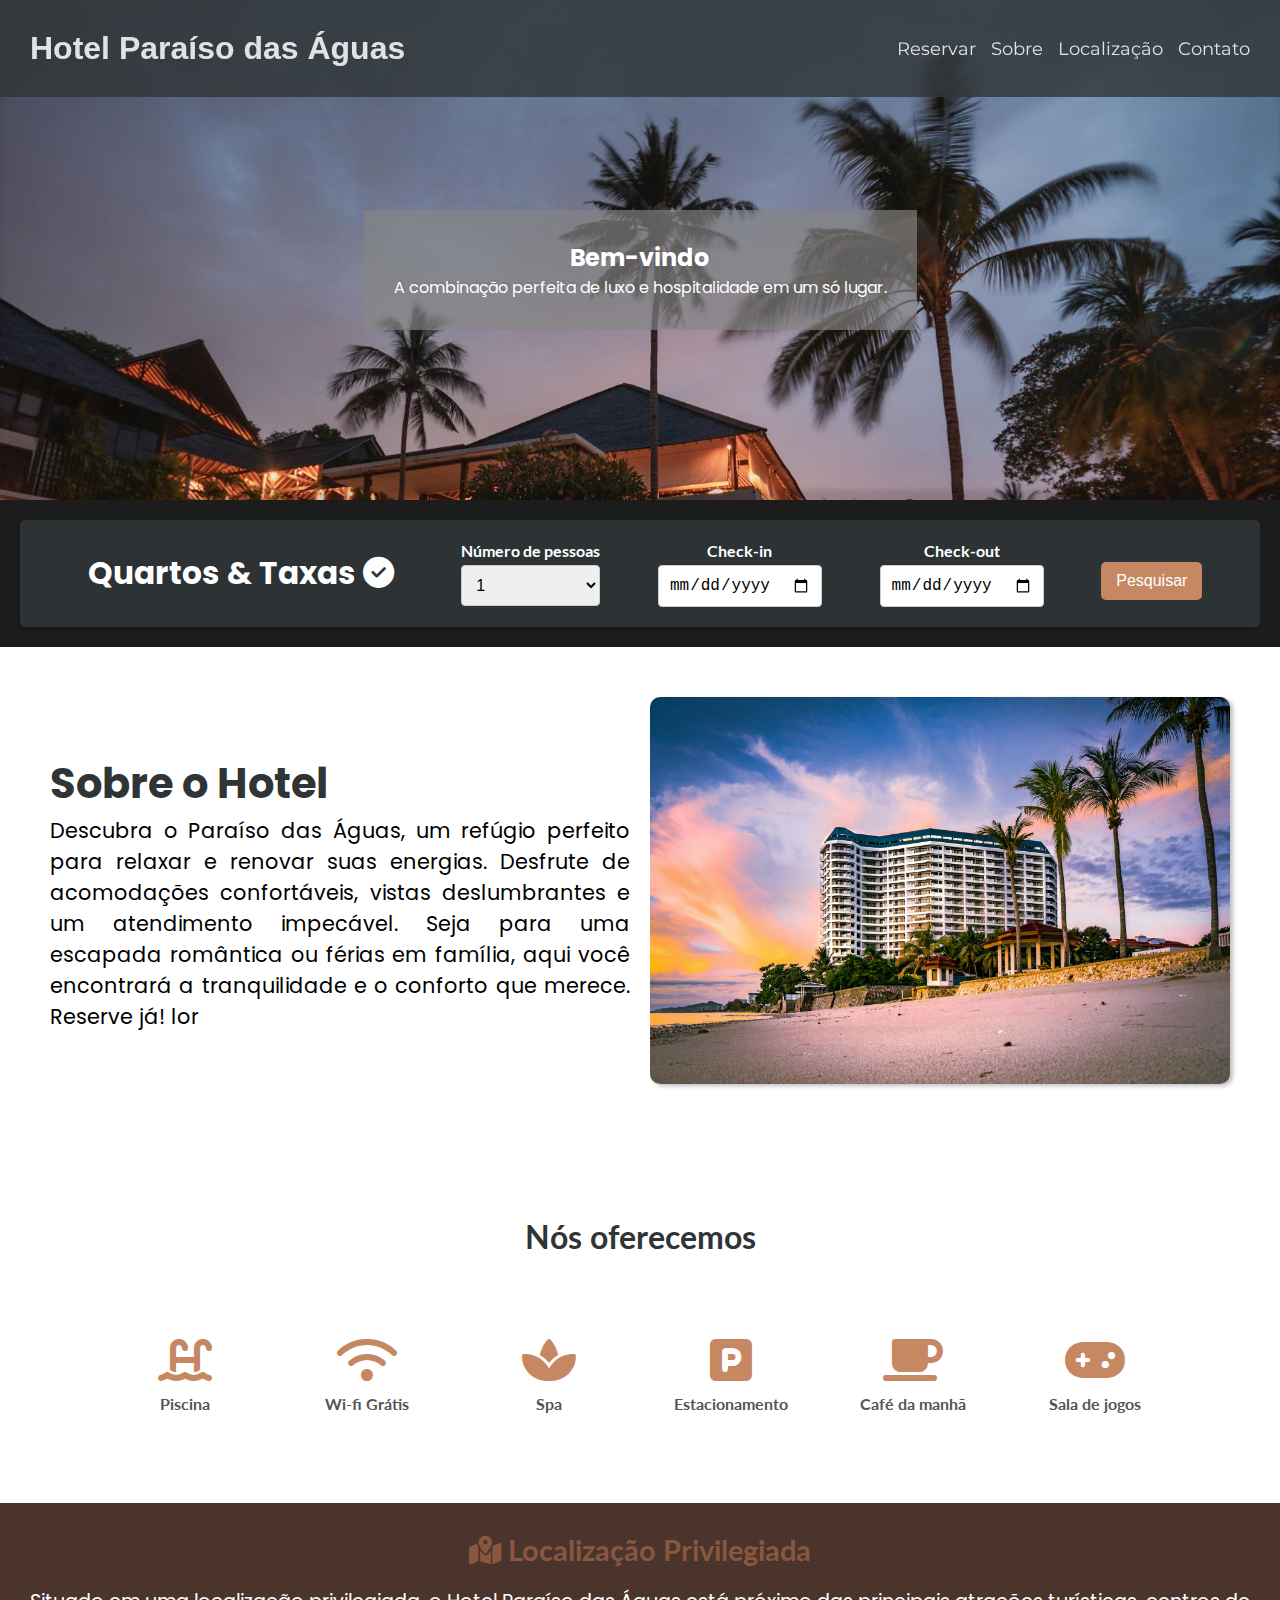
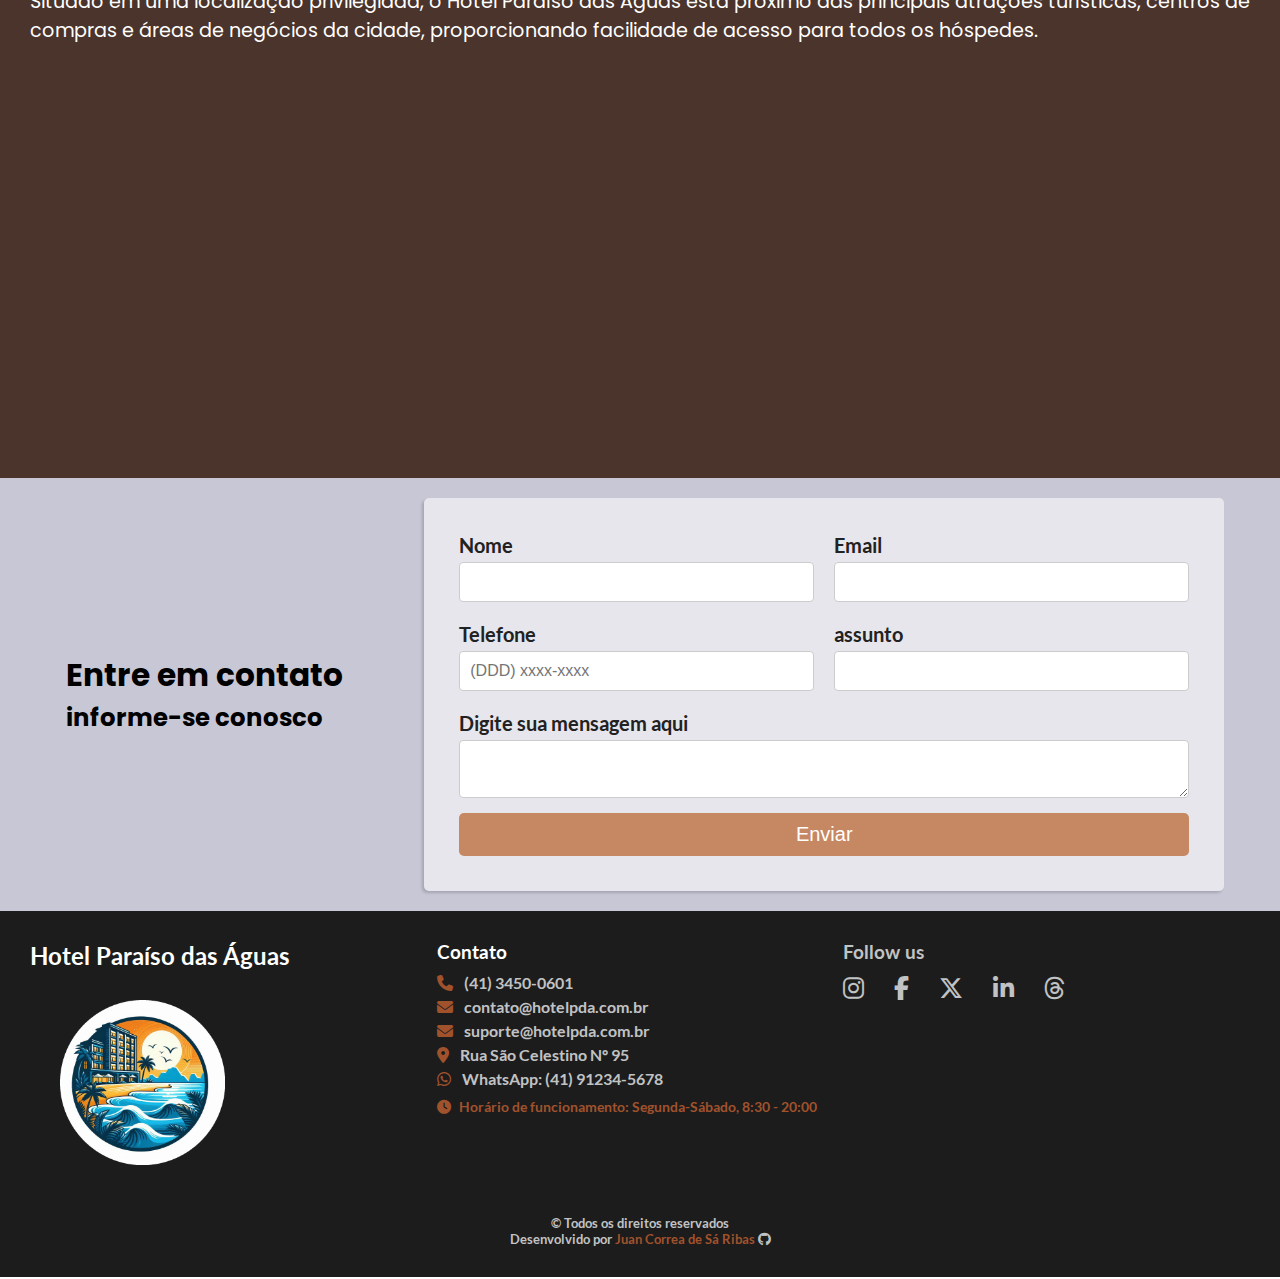
==== commit 05dbd2c6: "colors changes" ====
--- a/index.html
+++ b/index.html
@@ -7,6 +7,8 @@
     <title>Hotel Paraíso das Águas</title>
     <link rel="shortcut icon" href="src/imagens/logo_favicon_no_bg_circled.png" type="image/x-icon">
     <link rel="stylesheet" href="src/css/style.css">
+    <link rel="stylesheet" href="src/css/mobile.css" media="(max-width: 767px)">
+
     <link rel="stylesheet" href="https://cdnjs.cloudflare.com/ajax/libs/font-awesome/6.5.1/css/all.min.css">
 </head>
 <body>
@@ -37,7 +39,7 @@
             </div>
         </section>
         <section id="reserve">
-            <form class="rooms" action="<?php echo htmlspecialchars($_SERVER['PHP_SELF']) ?>" method="post">
+            <form class="rooms" method="post">
                 <div class="reserve-title-div">
                     <h2>Quartos & Taxas <i class="fas fa-check-circle"></i></h2>
                 </div>
--- a/src/css/style.css
+++ b/src/css/style.css
@@ -56,14 +56,13 @@
 
 header {
     width: 100%;
-    background-image: linear-gradient(90deg, #c68863, #db7c7c);
+    padding: 15px;
     position: absolute;
-    background-size: 300% 300%;
+    background-color: rgba(47, 52, 54, 0.8); 
+    -webkit-backdrop-filter: blur(5px);
+    backdrop-filter: blur(2px); 
     color: #e2e2e2;
-    top: 0;
-    left: 0;
     font-family: var(--mont);
-    box-shadow: 5px 0px 4px rgba(201, 201, 201, 0.865);
     z-index: 1;
     animation: bg-color 5s ease infinite;
 
@@ -538,20 +537,17 @@
 footer small a:hover {
     text-decoration: underline;
 }
-
 /* Media Queries - Tablets */
-@media (min-width: 768px) and (max-width: 1024px){
-    
+@media (min-width: 768px) and (max-width: 1040px) {
     .nav-links {
         display: flex;
         flex-direction: row;
         font-size: 1.2rem;
         opacity: 1;
-        
     }
 
     .menu-icon {
-        display: none; /* Esconder o ícone do menu em tablets */
+        display: none; /* Hide the menu icon on tablets */
     }
 
     .img-g {
@@ -560,13 +556,17 @@
         font-size: 1.2em;
     }
 
+    .about {
+        display: flex;
+        justify-content: space-between;
+    }
+
     .about-item {
         flex-flow: row nowrap;
-        justify-content: space-evenly;
     }
 
     .about-text, .reserve-title-div {
-        font-size: 1.2em;
+        font-size: 1em;
         max-width: 50%;
     }
 
@@ -582,10 +582,10 @@
     }
 
     .rooms select, .rooms input[type="date"], .rooms input[type="submit"] {
-        width: 100%; /* Aumentar a largura dos inputs no tablet */
-    }
-
-    .location-text h2, .facilities h2{
+        width: 100%; /* Increase the width of inputs on tablets */
+    }
+
+    .location-text h2, .facilities h2 {
         font-size: 1.5em;
     }
 
@@ -607,152 +607,4 @@
     .social-media {
         justify-content: flex-start;
     }
-}
-
-/* Media Queries - Dispositivos móveis */
-@media (max-width: 767px) {
-
-    .img-g{
-        background-position: top top;
-    }
-
-    nav {
-        justify-content: space-between;
-        align-items: center;
-
-    }
-
-    .menu-icon {
-        display: flex;
-        font-size: 2em;
-        color: white;
-        text-align: right;
-    }
-
-    .nav-links {
-        display: none;
-        flex-direction: column;
-        justify-content: flex-start;
-        align-items: flex-start;
-        top: 0;
-        right: -100%; /* Posicionado fora da tela inicialmente */
-        height: 100dvh;
-        background-color: rgba(47, 52, 54, 0.8); /* Cor de fundo com transparência */
-        -webkit-backdrop-filter: blur(10px);
-        backdrop-filter: blur(10px); /* Adiciona um efeito de desfoque de fundo */
-        padding: 80px 20px; /* Espaçamento interno */
-        font-size: 1.1em;
-        gap: 30px; /* Espaçamento entre os itens do menu */
-        box-shadow: -4px 0 15px rgba(0, 0, 0, 0.1); /* Sombra para dar profundidade */
-        transform: translateX(100%); /* Move o menu para fora da tela à direita */
-
-    }
-    
-    .active{
-        display: flex;
-        position: absolute;
-        flex-direction: column;
-        justify-content: flex-start;
-        align-items: flex-start;
-        background-color: #2f34365c;
-        top: 100%;
-        right: 0;
-        height: 100dvh;
-        width: 100%;
-        padding: 100px;
-        font-size: 1.1em;
-        gap: 50px;
-        transform: translateX(0);
-
-    }
-
-
-    .nav-links a {
-        color: white;
-        text-decoration: none;
-        font-weight: bold;
-        font-style: normal;
-        transition: color 0.3s ease;
-    }
-    
-    .nav-links a:hover, .nav-links a:focus{
-        font-style: oblique;
-        color: rgb(236, 233, 214); 
-
-    }
-    
-
-    .img-g {
-        align-items: center;
-        height: 400px;
-    }
-
-    .about-item {
-        flex-direction: column;
-    }
-
-    .about-text, .reserve-title-div {
-        font-size: 1em;
-        max-width: 100%;
-    }
-
-    .facil-item {
-        width: 100px; /* Reduzi o tamanho dos itens para melhor ajuste */
-    }
-
-    .facil-item i {
-        font-size: 2.5rem;
-    }
-
-    .facil-item i:hover {
-        font-size: 3rem;
-    }
-
-    .rooms {
-        flex-direction: column;
-        gap: 10px;
-    }
-
-    .rooms label, .rooms h2 {
-        text-align: center;
-        font-size: 1.5em;
-    }
-
-    .rooms input[type="date"]::-moz-placeholder{
-        content: 'dd/mm/aaaa';
-    }
-
-    .rooms label, .rooms select, .rooms input[type="date"], .rooms input[type="submit"] {
-        flex: auto;
-        width: 300px;
-    }
-
-    .location-text h2 {
-        font-size: 1.5em;
-    }
-
-    .location-text p {
-        font-size: 1em;
-    }
-
-    footer {
-        flex-flow: column;
-        justify-content: center;
-        align-items: center;
-    }
-    
-    .footer-item{
-        display: flex;
-        width: 100%;
-        justify-content: center;
-        align-items: center;
-    }
-    
-    .footer-contact{
-        text-align: center;
-    }
-
-    .social-media {
-        justify-content: center;
-    }
 }--- a/src/css/mobile.css
+++ b/src/css/mobile.css
@@ -0,0 +1,145 @@
+.img-g {
+  background-position: top top;
+}
+
+nav {
+  justify-content: space-between;
+  align-items: center;
+}
+
+.nav-title{
+    font-size: 0.8rem;
+}
+
+.menu-icon {
+  display: flex;
+  font-size: 1.1rem;
+  color: white;
+  text-align: right;
+}
+
+.nav-links {
+  display: none;
+  flex-direction: column;
+  justify-content: flex-start;
+  align-items: flex-start;
+  top: 0;
+  height: 100dvh;
+  background-color: rgba(47, 52, 54, 0.8); /* Cor de fundo com transparência */
+  -webkit-backdrop-filter: blur(10px);
+  backdrop-filter: blur(10px); /* Adiciona um efeito de desfoque de fundo */
+  padding: 80px 20px; /* Espaçamento interno */
+  font-size: 1.1em;
+  gap: 30px; /* Espaçamento entre os itens do menu */
+  box-shadow: -4px 0 15px rgba(0, 0, 0, 0.1); /* Sombra para dar profundidade */
+}
+
+.active {
+  display: flex;
+  position: absolute;
+  flex-direction: column;
+  justify-content: flex-start;
+  align-items: flex-start;
+  background-color: #2f34365c;
+  top: 100%;
+  right: 0;
+  height: 100dvh;
+  width: 100%;
+  padding: 100px;
+  font-size: 1.1em;
+  gap: 50px;
+  transform: translateX(0);
+}
+
+.nav-links a {
+  color: white;
+  text-decoration: none;
+  font-weight: bold;
+  font-style: normal;
+  transition: color 0.3s ease;
+}
+
+.nav-links a:hover,
+.nav-links a:focus {
+  font-style: oblique;
+  color: rgb(236, 233, 214);
+}
+
+.img-g {
+  align-items: center;
+  height: 400px;
+}
+
+.about-item {
+  flex-direction: column;
+}
+
+.about-text,
+.reserve-title-div {
+  font-size: 1em;
+  max-width: 100%;
+}
+
+.facil-item {
+  width: 100px; /* Reduzi o tamanho dos itens para melhor ajuste */
+}
+
+.facil-item i {
+  font-size: 2.5rem;
+}
+
+.facil-item i:hover {
+  font-size: 3rem;
+}
+
+.rooms {
+  flex-direction: column;
+  gap: 10px;
+}
+
+.rooms label,
+.rooms h2 {
+  text-align: center;
+  font-size: 1.5em;
+}
+
+.rooms input[type="date"]::-moz-placeholder {
+  content: "dd/mm/aaaa";
+}
+
+.rooms label,
+.rooms select,
+.rooms input[type="date"],
+.rooms input[type="submit"] {
+  flex: auto;
+  width: 300px;
+}
+
+.location-text h2 {
+  font-size: 1.5em;
+}
+
+.location-text p {
+  font-size: 1em;
+}
+
+footer {
+  flex-flow: column;
+  justify-content: center;
+  align-items: center;
+}
+
+.footer-item {
+  display: flex;
+  width: 100%;
+  justify-content: center;
+  align-items: center;
+}
+
+.footer-contact {
+  text-align: center;
+}
+
+.social-media {
+  justify-content: center;
+}
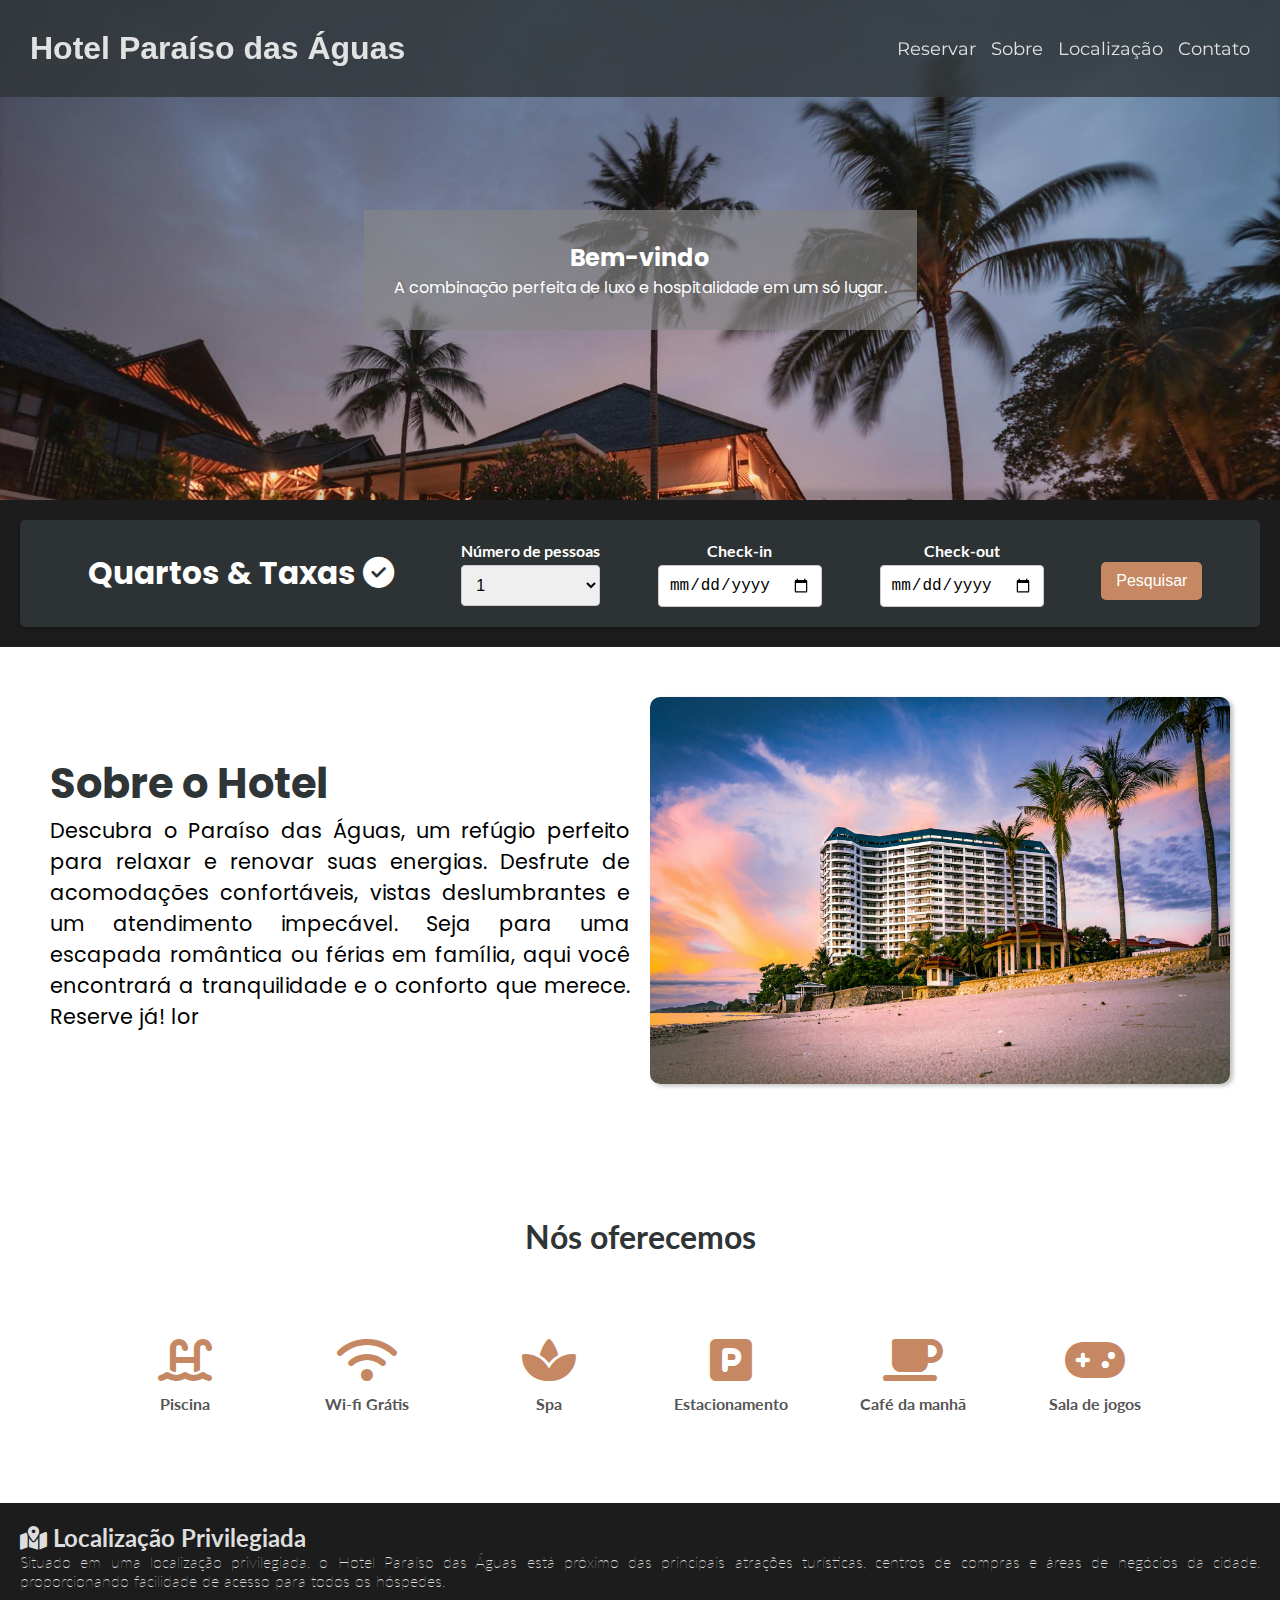
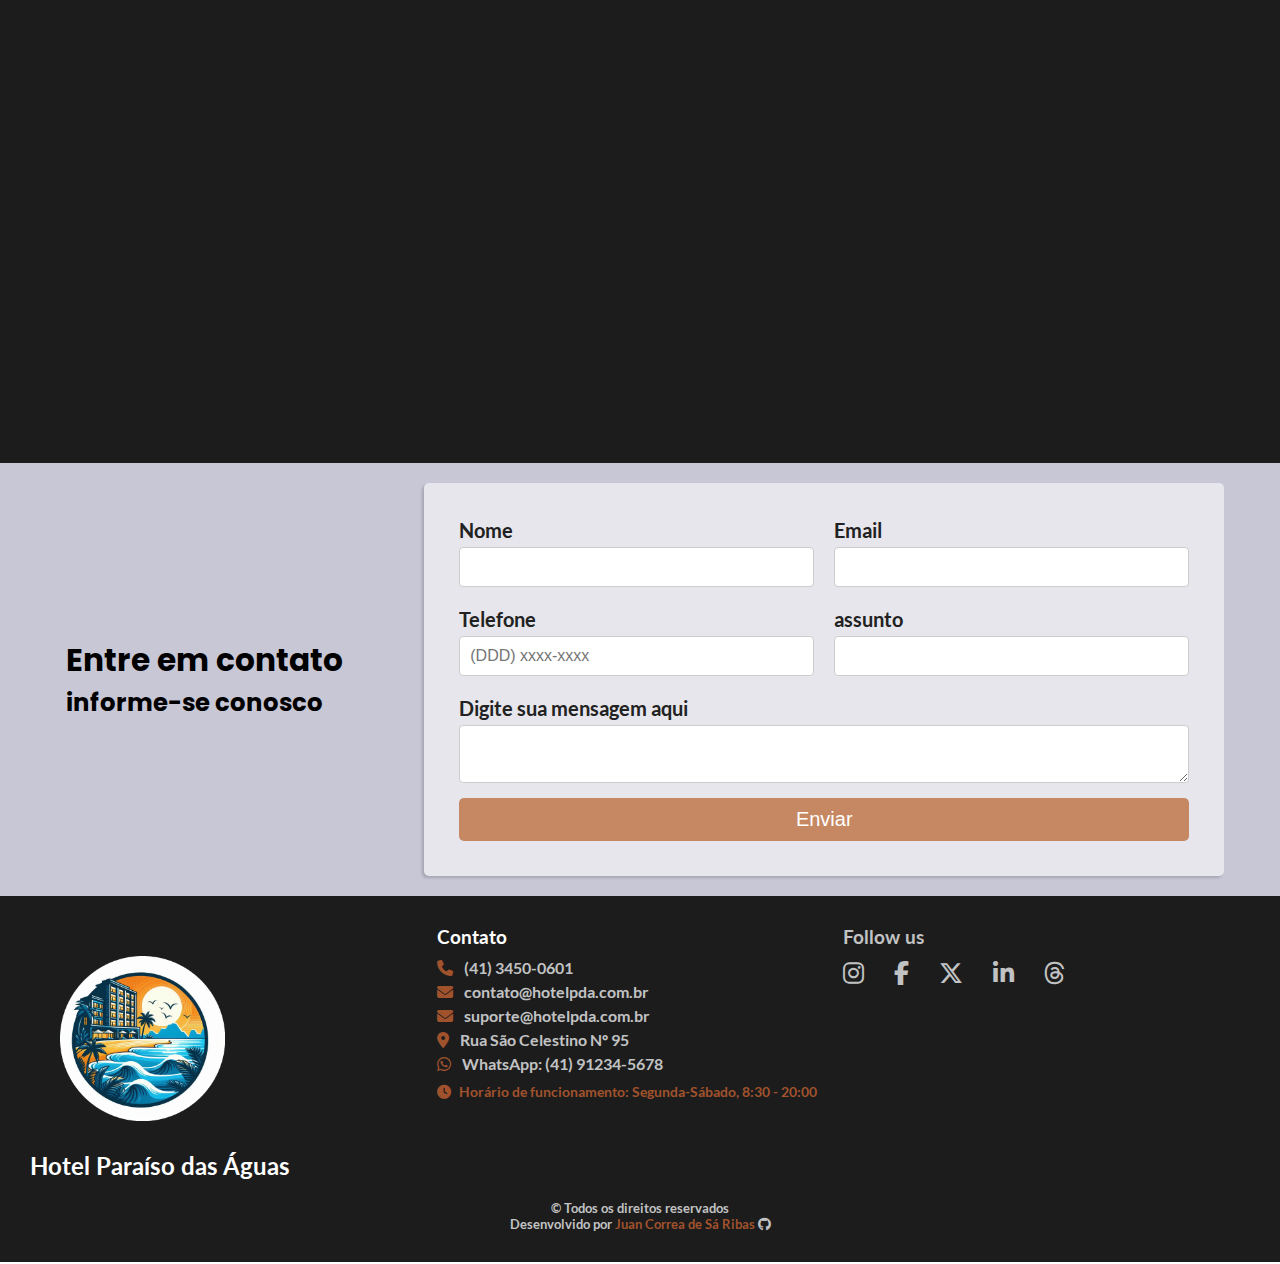
==== commit c17789d6: "footer logo css fixed" ====
--- a/index.html
+++ b/index.html
@@ -125,7 +125,9 @@
         
         <section class="location" id="localizacao">
             <div class="location-text">
-                <h2><i class="fas fa-map-location-dot "></i> Localização Privilegiada</h2>
+                <div>
+                    <h2><i class="fas fa-map-location-dot "></i> Localização Privilegiada</h2>
+                </div>
                 <p>Situado em uma localização privilegiada, o Hotel Paraíso das Águas está próximo das principais atrações turísticas, centros de compras e áreas de negócios da cidade, proporcionando facilidade de acesso para todos os hóspedes.</p>     
             </div>
             <div class="map">
@@ -172,9 +174,8 @@
     <footer>
         <div class="footer-item">
             <div class="footer-logo">
+                <img src="src/imagens/logo_favicon_no_bg_circled.png" alt="" width="200">
                 <h2>Hotel Paraíso das Águas</h2>
-                <img src="src/imagens/logo_favicon_no_bg_circled.png" alt="" width="200">
-                <p class="tagline"></p> <!-- Added tagline -->
             </div>
 
         </div>
--- a/src/css/style.css
+++ b/src/css/style.css
@@ -2,7 +2,7 @@
 
 @import url('https://fonts.googleapis.com/css2?family=Lato:wght@300;400;700&family=Montserrat:wght@400;700&family=Playfair+Display:wght@700&family=Poppins:wght@400;600&display=swap');
 
-
+@import 'color.css';
 
 @font-face{
     font-family: 'raleway';
@@ -12,30 +12,6 @@
 @font-face {
     font-family: 'lato';
     src: url('../fontes/Lato_font/Lato-Bold.ttf') format('truetype');
-}
-
-/*  Inútil  */
-:root {
-
-    /*Cores*/
-
-    --cor-1: #302520;
-    --cor-2: #6a7791;
-    --cor-3: #514c53;
-    --cor-4: #8f8da0;
-    --cor-5: #c68863;
-    --cor-6: #5e6376;
-    --cor-7: #4a342c;
-    --cor-8: #607b99;
-    --cor-9: #89573f;
-    --cor-10: #2e3b42;
-
-    --mont : 'Montserrat', sans-serif;
-    --raleway: 'raleway', sans-serif;
-    --lato: 'lato', sans-serif;
-    --pops: 'Poppins', sans-serif;
-    --well: 'Playfair Display', serif;
-    
 }
 
 * {
@@ -68,20 +44,6 @@
 
 }
 
-@keyframes bg-color {
-    0%{
-        background-position: 50% 0%;
-    }
-
-    50%{
-        background-position: 100% 50%;
-    }
-
-    100%{
-        background-position: 50% 0%;
-    }
-}
-
 nav {
     display: flex;
     flex-flow: row wrap;
@@ -160,7 +122,7 @@
 }
 
 section#reserve{
-    background-color: #1c1c1c;
+    background-color: var(--cor-great-black);
 }
 
 .rooms{
@@ -295,40 +257,10 @@
     transform: translateY(1);
 }
 
-
-
-.location {
-    background-color: #4a342c;
-    display: flex;
-    flex-flow: row wrap;
-    align-items: center;
-    justify-content: center;
-    width: 100%;
-}
-
-.location div {
-    flex: auto;
-}
-
-.location-text h2 {
-    color: var(--cor-9);
-    font-size: 1.8em;
-    padding: 10px;
-    text-align: center;
-}
-
-.location-text p {
-    font-family: var(--pops);
-    color: white;
-    text-align: justify;
-    font-size: 1.2em;
-    padding: 10px;
-}
-
-.responsive-iframe {
-    width: 100%;
-    border-radius: 5px;
-    height: 400px;
+section.location{
+    background-color: var(--cor-great-black);
+    color: rgb(221, 221, 221);
+    font-weight: lighter;
 }
 
 section#contato{
@@ -417,7 +349,7 @@
 
 footer {
     padding: 30px;
-    background-color: #1c1c1c;
+    background-color: var(--cor-great-black);
     color: rgb(193, 194, 195);
     display: flex;
     flex-flow: row wrap;
--- a/src/css/mobile.css
+++ b/src/css/mobile.css
@@ -1,3 +1,5 @@
+@import 'colors.css';
+
 .img-g {
   background-position: top top;
 }
@@ -115,12 +117,36 @@
   width: 300px;
 }
 
-.location-text h2 {
-  font-size: 1.5em;
+section.location{
+  position: relative;
+  gap: 50px;
+  text-align: justify;
+  text-justify: distribute-all-lines;
 }
 
-.location-text p {
-  font-size: 1em;
+.location-text div{
+  display: flex;
+}
+
+.location-text{
+  width: 100%;
+  transform: translateY(25%);
+}
+
+.map{
+  position: relative;
+  width: 100%;
+  height: 300px;
+  border-radius: 10px;
+  box-shadow: 5px 5px 5px rgba(0, 0, 0, 0.1);
+}
+
+iframe{
+  position: absolute;
+  width: 100%;
+  height: 300px;
+  border-radius: 10px;
+  box-shadow: 5px 5px 5px rgba(0, 0, 0, 0.1);
 }
 
 footer {
@@ -136,6 +162,16 @@
   align-items: center;
 }
 
+.footer-logo{
+  padding: 10px;
+}
+
+.footer-logo img{
+  display: flex;
+  align-self: center;
+  justify-self: center;
+}
+
 .footer-contact {
   text-align: center;
 }
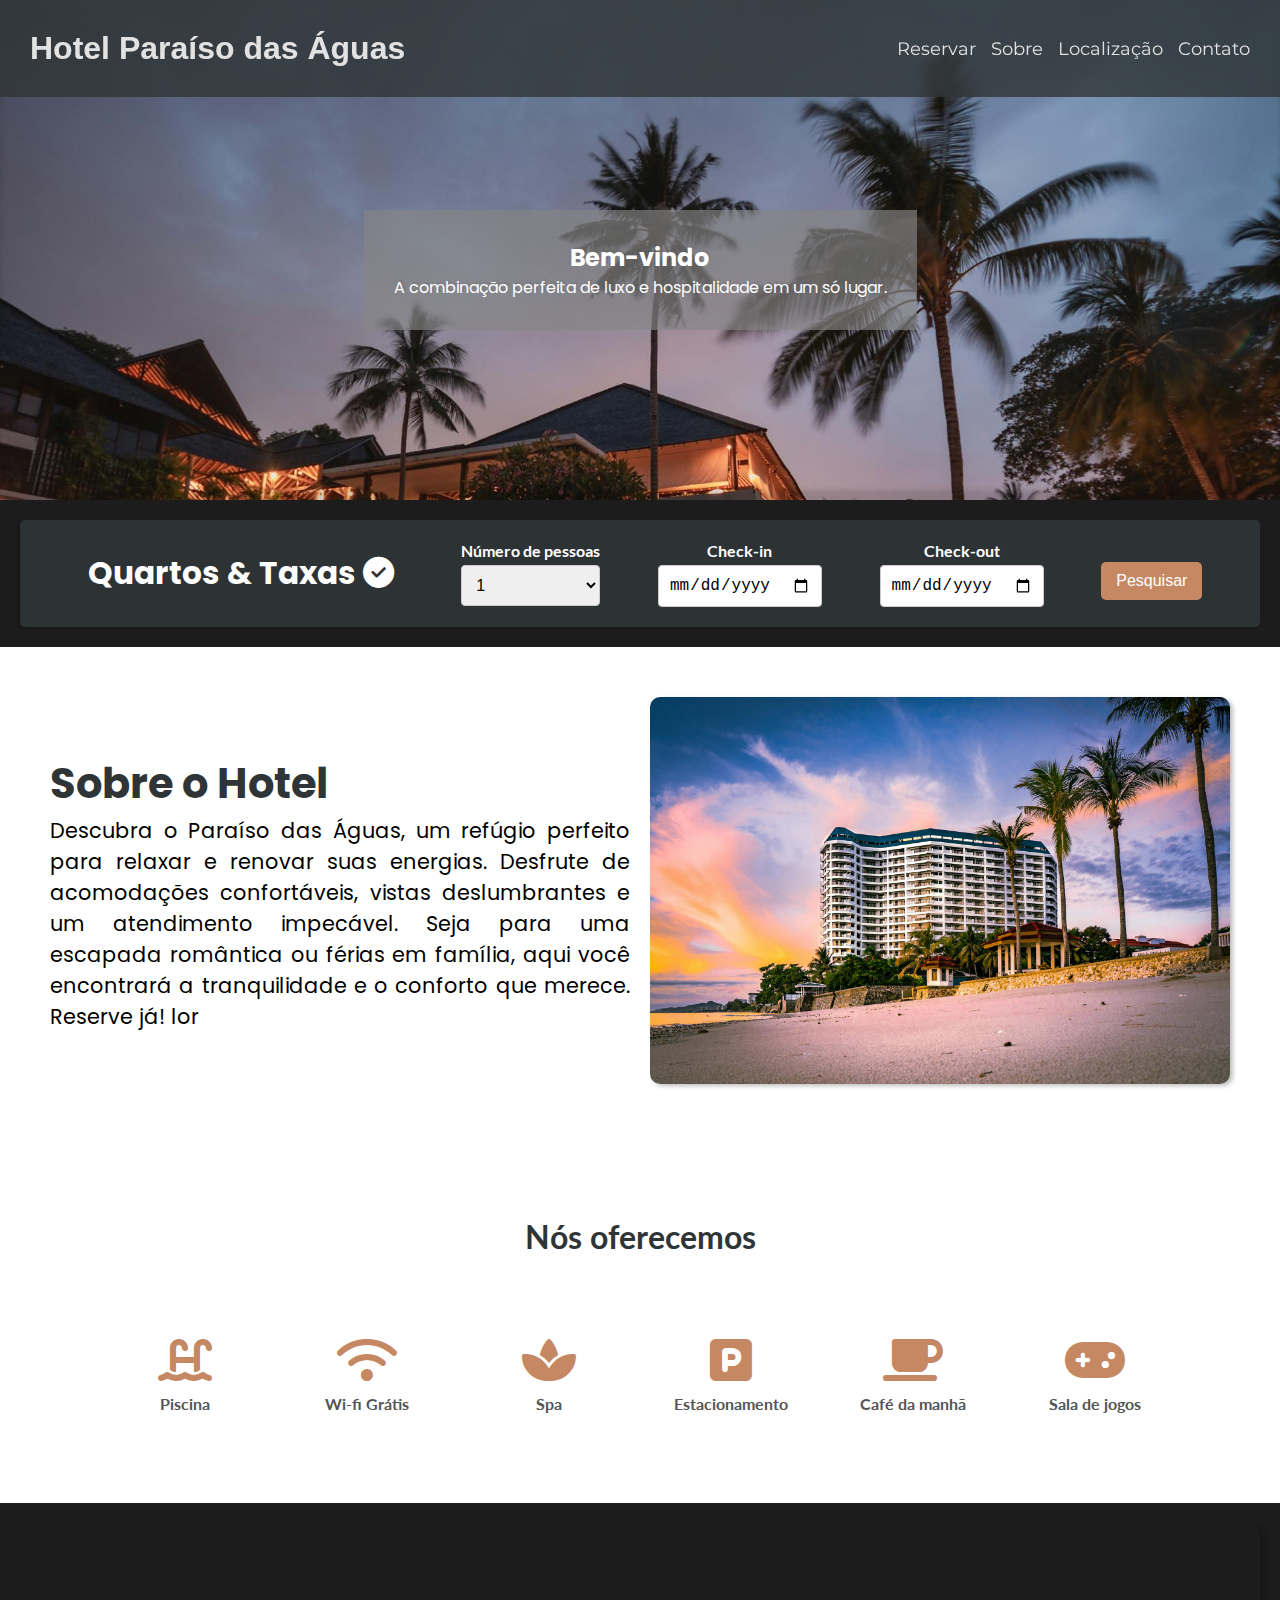
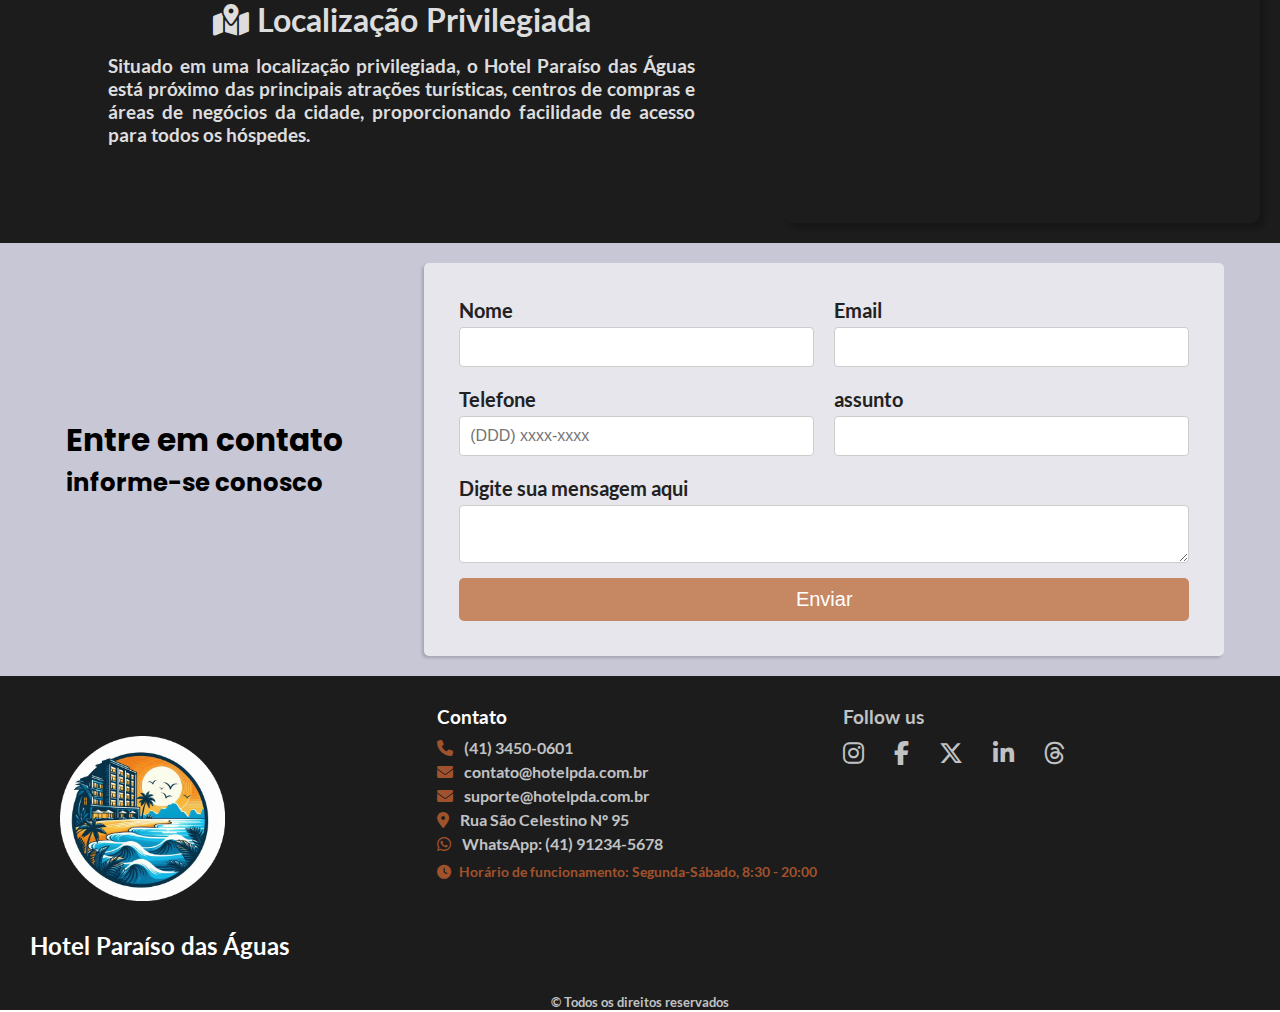
==== commit d8b0857f: "Location desktop layout fixed footer adjusted" ====
--- a/index.html
+++ b/index.html
@@ -39,7 +39,7 @@
             </div>
         </section>
         <section id="reserve">
-            <form class="rooms" method="post">
+            <form class="rooms">
                 <div class="reserve-title-div">
                     <h2>Quartos & Taxas <i class="fas fa-check-circle"></i></h2>
                 </div>
@@ -201,11 +201,8 @@
                 <li><a title="linkedin" href="#"><i class="fa-brands fa-linkedin-in"></i></a></li>
                 <li><a title="threads" href="#"><i class="fa-brands fa-threads"></i></a></li>
             </ul>
-            <!--
-            <a href="#" class="newsletter-signup">Sign up for our newsletter</a>  Added newsletter signup 
-            <a href="#" class="special-offers">Check out our special offers!</a>  Added special offers link -->
         </div>
-        <small>&copy; Todos os direitos reservados <br> Desenvolvido por <a href="https://github.com/JuanCorreadeSaRibas" target="_blank" rel="noopener author">  Juan Correa de Sá Ribas</a> <i class="fa-brands fa-github"></i> </small>
+        <small>&copy; Todos os direitos reservados</small>
     </footer>
     
     <script defer src="src/js/script.js"></script>
--- a/src/css/style.css
+++ b/src/css/style.css
@@ -244,8 +244,6 @@
     color: #555;
 }
 
-
-
 .animate {
     opacity: 0;
     transform: translateY(20px);
@@ -260,7 +258,42 @@
 section.location{
     background-color: var(--cor-great-black);
     color: rgb(221, 221, 221);
-    font-weight: lighter;
+    font-weight: normal;
+    display: flex;
+    flex-direction: row;
+}
+
+.location-text{
+    display: flex;
+    flex-flow: column;
+    justify-content: center;
+    align-items: center;
+    gap: 15px;
+    padding: 15px;
+}
+
+.location-text h2{
+    font-size: 2em;
+}
+
+.location-text p{
+    font-size: 1.2em;
+    max-width: 80%;
+}
+
+.map{
+    width: 100%;
+    height: 300px;
+    border-radius: 10px;
+    box-shadow: 5px 5px 5px rgba(0, 0, 0, 0.1);
+    position: relative;
+}
+
+iframe{
+    width: 100%;
+    height: 300px;
+    border-radius: 10px;
+    box-shadow: 5px 5px 5px rgba(0, 0, 0, 0.1);
 }
 
 section#contato{
@@ -272,19 +305,6 @@
     align-items: center;
     justify-content: space-around;
     text-align: justify;
-}
-
-.alert {
-    padding: 15px;
-    margin: 20px 0;
-    border: 1px solid;
-    border-radius: 5px;
-    background-color: #f8f9fa;
-    color: #333;
-}
-
-.alert p {
-    margin: 0;
 }
 
 form{
@@ -355,7 +375,10 @@
     flex-flow: row wrap;
     justify-content: space-around;
     align-items: flex-start;
-}
+     
+    position: relative;
+}
+
 
 /* Footer Item Styles */
 .footer-item {
@@ -372,44 +395,44 @@
     display: flex;
     width: 165px;
     margin: 30px;
+     
 }
 
 .footer-logo h2 {
     margin: 0;
     color: white;
     text-align: center;
-}
-
-.tagline {
-    color: #a0522d;
-    font-style: italic;
-    margin-top: 5px;
-    text-align: center;
+     
 }
 
 .footer-contact ul {
     list-style: none;
     padding: 0;
+     
 }
 
 .footer-contact h3 {
     margin-bottom: 10px;
     color: white;
+     
 }
 
 .footer-contact ul li {
     margin-bottom: 5px;
+     
 }
 
 .footer-contact ul li i {
     margin-right: 8px;
     color: #a0522d;
+     
 }
 
 .operating-hours {
     margin-top: 10px;
     font-size: 14px;
     color: #a0522d;
+     
 }
 
 .operating-hours i {
@@ -423,51 +446,46 @@
     margin-bottom: 10px;
     margin-top: 10px;
     text-align: center;
+     
 }
 
 .social-media li {
     list-style: none;
+     
 }
 
 .social-media a {
     color: rgb(193, 194, 195);
     font-size: 24px;
     transition: color 0.3s;
+     
 }
 
 .social-media a:hover {
     color: #a0522d; /* Hover color */
 }
 
-/* Newsletter Signup and Special Offers */
-.newsletter-signup, .special-offers {
-    display: block;
-    color: #a0522d;
-    margin-bottom: 10px;
-    text-decoration: none;
-    font-weight: bold;
-}
-
-.newsletter-signup:hover, .special-offers:hover {
-    text-decoration: underline;
-}
-
 /* Attribution */
 footer small {
-    color: rgb(193, 194, 195);
+    position: absolute;
+    bottom: 0;
+    width: 100%;
     justify-self: center;
     align-self: flex-end;
     text-align: center;
-    width: 100%;
+    color: rgb(193, 194, 195);
+     
 }
 
 footer small a {
     color: #a0522d;
     text-decoration: none;
+     
 }
 
 footer small a:hover {
     text-decoration: underline;
+     
 }
 /* Media Queries - Tablets */
 @media (min-width: 768px) and (max-width: 1040px) {
--- a/src/css/mobile.css
+++ b/src/css/mobile.css
@@ -122,15 +122,23 @@
   gap: 50px;
   text-align: justify;
   text-justify: distribute-all-lines;
+  font-weight: lighter;
+  flex-flow: column;
 }
 
-.location-text div{
-  display: flex;
+
+.location-text{ 
+  position: relative;
+  width: 100%;
 }
 
-.location-text{
-  width: 100%;
-  transform: translateY(25%);
+.location-text h2{
+  font-size: 1.8em;
+}
+
+.location-text p{
+  font-size: 1.3em;
+  min-width: 100%;
 }
 
 .map{
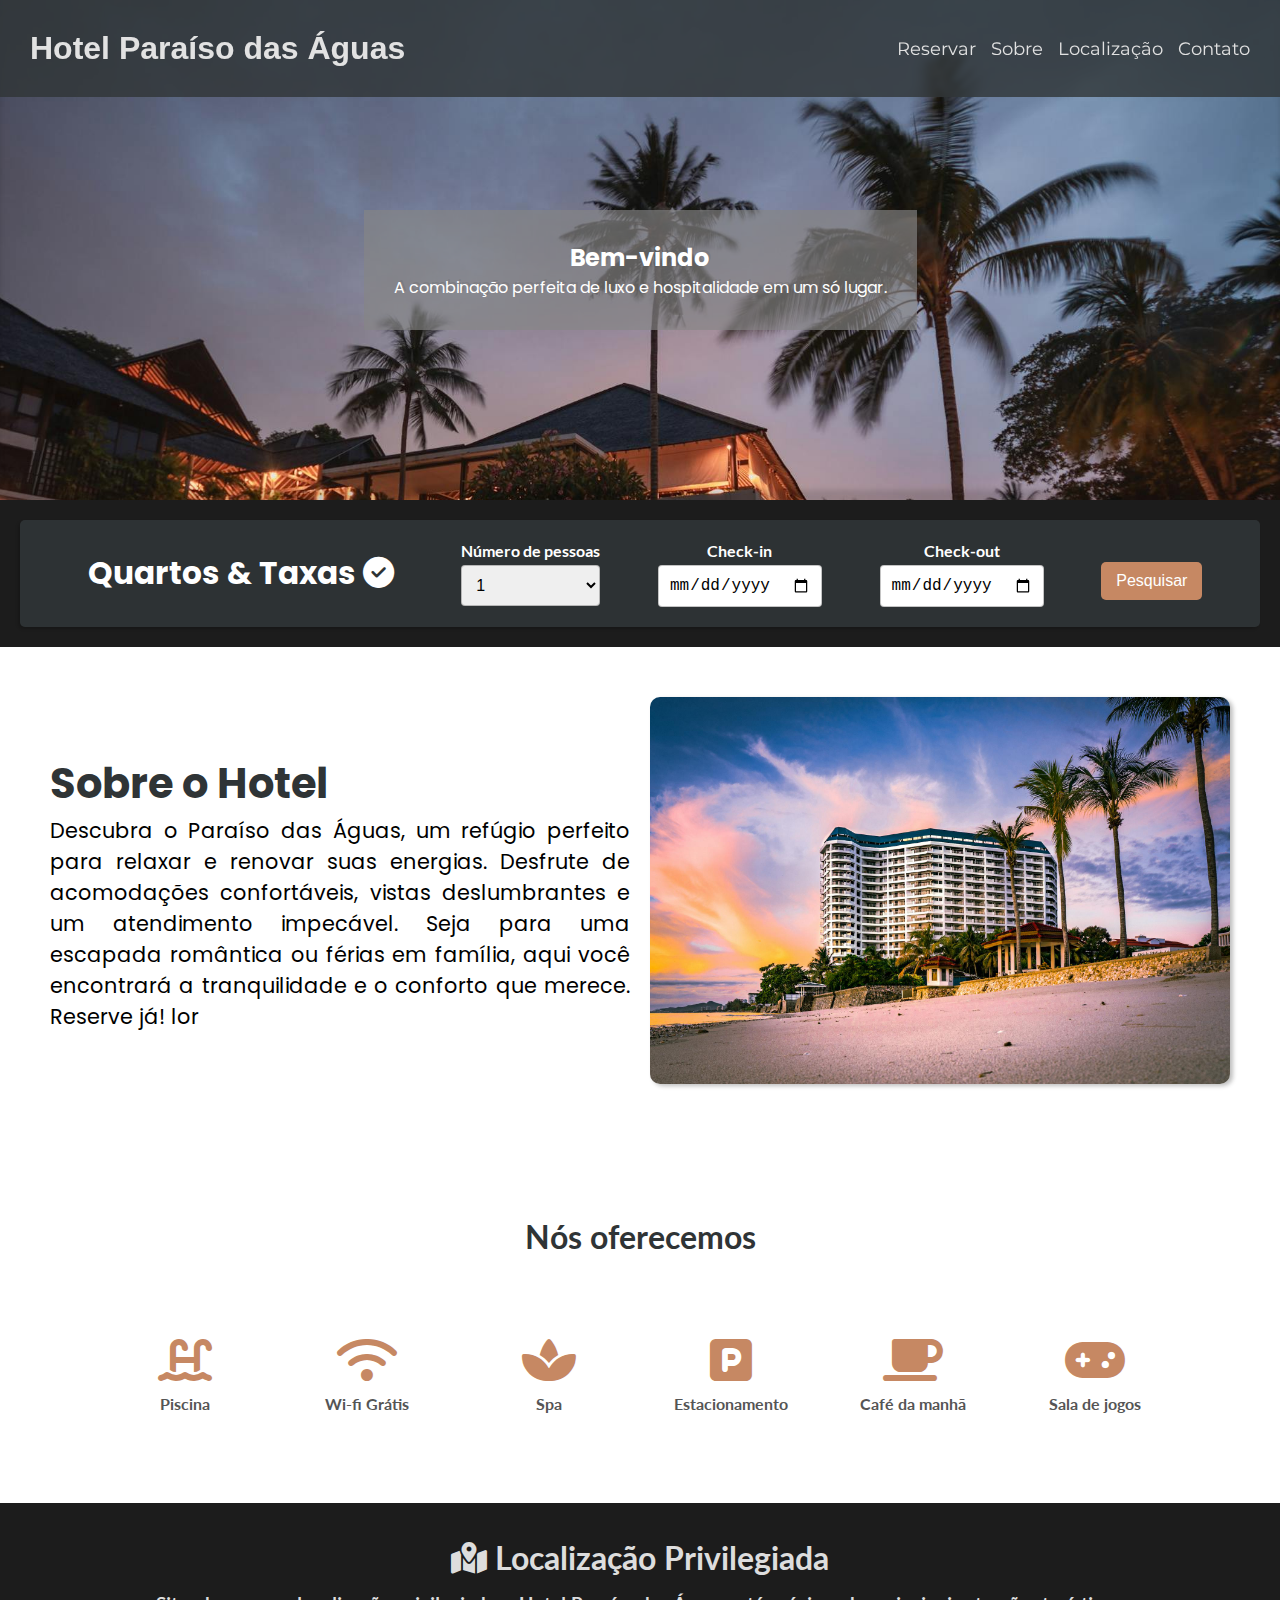
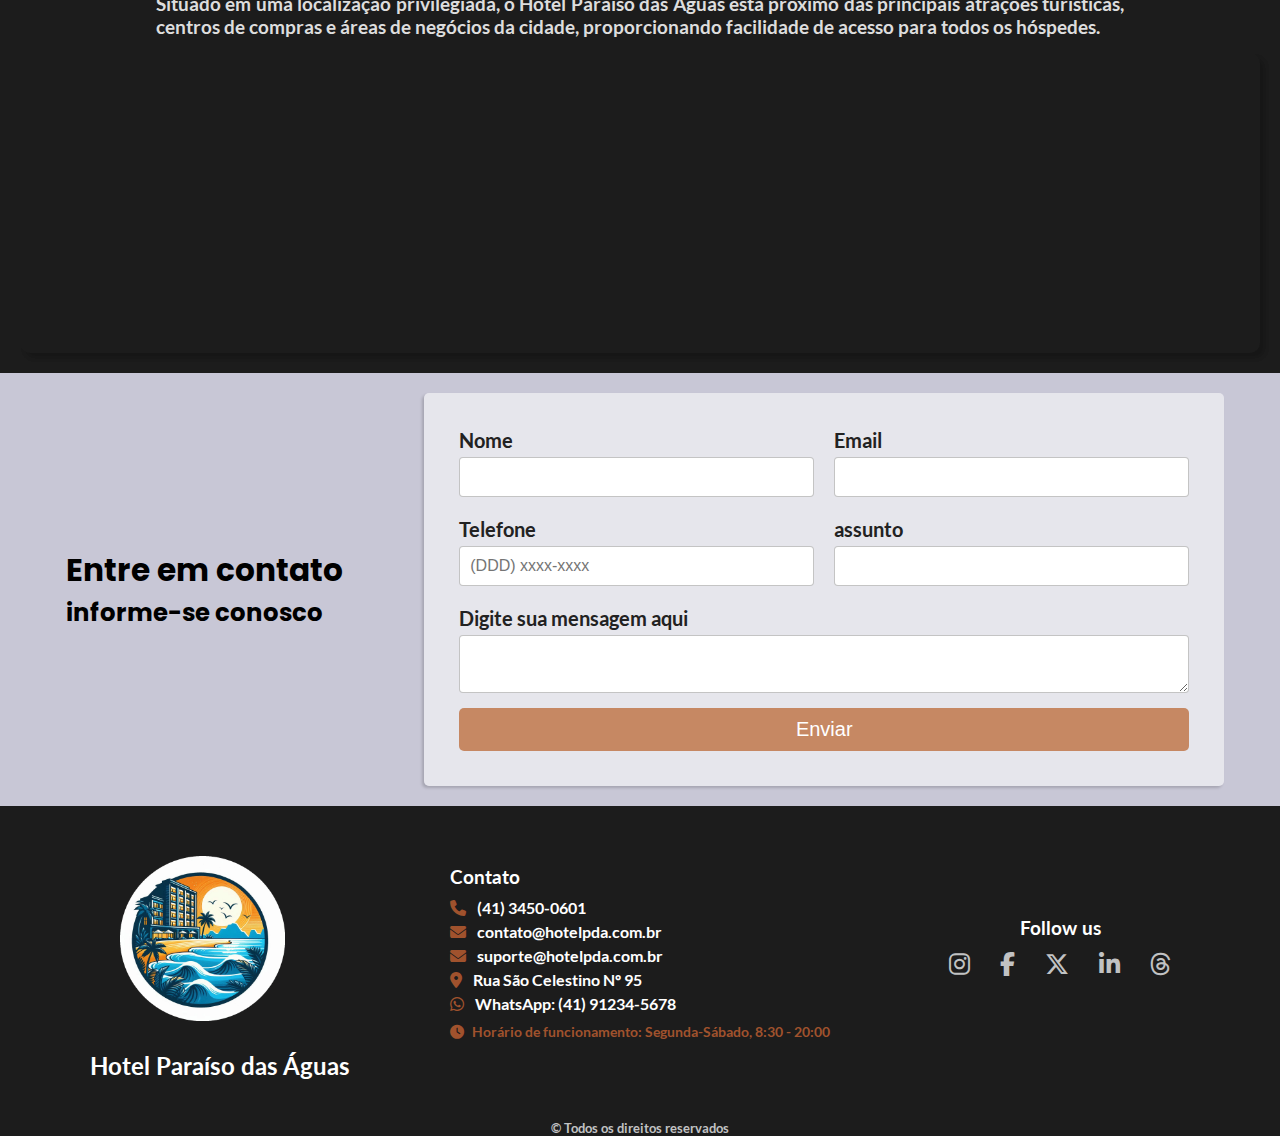
==== commit e1aaf2fb: "Changing localtion layout created fonts.css to store fonts obvious" ====
--- a/index.html
+++ b/index.html
@@ -7,7 +7,7 @@
     <title>Hotel Paraíso das Águas</title>
     <link rel="shortcut icon" href="src/imagens/logo_favicon_no_bg_circled.png" type="image/x-icon">
     <link rel="stylesheet" href="src/css/style.css">
-    <link rel="stylesheet" href="src/css/mobile.css" media="(max-width: 767px)">
+    <link rel="stylesheet" href="src/css/mobile.css" media="(max-width: 768px)">
 
     <link rel="stylesheet" href="https://cdnjs.cloudflare.com/ajax/libs/font-awesome/6.5.1/css/all.min.css">
 </head>
@@ -172,36 +172,37 @@
     </main>
     
     <footer>
-        <div class="footer-item">
-            <div class="footer-logo">
-                <img src="src/imagens/logo_favicon_no_bg_circled.png" alt="" width="200">
-                <h2>Hotel Paraíso das Águas</h2>
-            </div>
-
-        </div>
-        <div class="footer-item">
-            <div class="footer-contact">
-                <h3>Contato</h3>
-                <ul>
-                    <li><i class="fa-solid fa-phone"></i> (41) 3450-0601</li> <!-- Added icon -->
-                    <li><i class="fa-solid fa-envelope"></i> contato@hotelpda.com.br</li> <!-- Added icon -->
-                    <li><i class="fa-solid fa-envelope"></i> suporte@hotelpda.com.br</li> <!-- Added icon -->
-                    <li><i class="fa-solid fa-location-dot"></i> Rua São Celestino Nº 95</li> <!-- Added icon -->
-                    <li><i class="fa-brands fa-whatsapp"></i> WhatsApp: (41) 91234-5678</li> <!-- Added WhatsApp -->
+        <div class="footer-container">
+            <div class="footer-item">
+                <div class="footer-logo">
+                    <img src="src/imagens/logo_favicon_no_bg_circled.png" alt="" width="200">
+                    <h2>Hotel Paraíso das Águas</h2>
+                </div>
+            </div>
+            <div class="footer-item">
+                <div class="footer-contact">
+                    <h3>Contato</h3>
+                    <ul>
+                        <li><i class="fa-solid fa-phone"></i> (41) 3450-0601</li> <!-- Added icon -->
+                        <li><i class="fa-solid fa-envelope"></i> contato@hotelpda.com.br</li> <!-- Added icon -->
+                        <li><i class="fa-solid fa-envelope"></i> suporte@hotelpda.com.br</li> <!-- Added icon -->
+                        <li><i class="fa-solid fa-location-dot"></i> Rua São Celestino Nº 95</li> <!-- Added icon -->
+                        <li><i class="fa-brands fa-whatsapp"></i> WhatsApp: (41) 91234-5678</li> <!-- Added WhatsApp -->
+                    </ul>
+                    <p class="operating-hours"><i class="fa-solid fa-clock"></i> Horário de funcionamento: Segunda-Sábado, 8:30 - 20:00</p>
+                </div>
+            </div>
+            <div class="footer-item">
+                <h3>Follow us</h3>
+                <ul class="social-media">
+                    <li><a title="instagram" href="#"><i class="fa-brands fa-instagram"></i></a></li>
+                    <li><a title="facebook" href="#"><i class="fa-brands fa-facebook-f"></i></a></li>
+                    <li><a title="x" href="#"><i class="fa-brands fa-x-twitter"></i></a></li>
+                    <li><a title="linkedin" href="#"><i class="fa-brands fa-linkedin-in"></i></a></li>
+                    <li><a title="threads" href="#"><i class="fa-brands fa-threads"></i></a></li>
                 </ul>
-                <p class="operating-hours"><i class="fa-solid fa-clock"></i> Horário de funcionamento: Segunda-Sábado, 8:30 - 20:00</p>
-            </div>
-        </div>
-        <div class="footer-item">
-            <h3>Follow us</h3>
-            <ul class="social-media">
-                <li><a title="instagram" href="#"><i class="fa-brands fa-instagram"></i></a></li>
-                <li><a title="facebook" href="#"><i class="fa-brands fa-facebook-f"></i></a></li>
-                <li><a title="x" href="#"><i class="fa-brands fa-x-twitter"></i></a></li>
-                <li><a title="linkedin" href="#"><i class="fa-brands fa-linkedin-in"></i></a></li>
-                <li><a title="threads" href="#"><i class="fa-brands fa-threads"></i></a></li>
-            </ul>
-        </div>
+            </div>
+        </div>      
         <small>&copy; Todos os direitos reservados</small>
     </footer>
     
--- a/src/css/style.css
+++ b/src/css/style.css
@@ -1,18 +1,8 @@
 @charset "UTF-8";
 
-@import url('https://fonts.googleapis.com/css2?family=Lato:wght@300;400;700&family=Montserrat:wght@400;700&family=Playfair+Display:wght@700&family=Poppins:wght@400;600&display=swap');
-
 @import 'color.css';
 
-@font-face{
-    font-family: 'raleway';
-    src: url('../fontes/Raleway_font/Raleway-VariableFont_wght.ttf') format('truetype');
-}
-
-@font-face {
-    font-family: 'lato';
-    src: url('../fontes/Lato_font/Lato-Bold.ttf') format('truetype');
-}
+@import 'fonts.css';
 
 * {
     margin: 0;
@@ -261,6 +251,7 @@
     font-weight: normal;
     display: flex;
     flex-direction: row;
+    flex-wrap: wrap;
 }
 
 .location-text{
@@ -345,13 +336,13 @@
     width: 100%;
     padding: 10px;
     font-size: 16px;
-    border: 1px solid #ccc;
+    border: 1px solid #0000003b;
     border-radius: 4px;
+    outline: none;
 }
 
 textarea {
     resize: vertical;
-
 }
 
 
@@ -368,15 +359,22 @@
 }
 
 footer {
-    padding: 30px;
     background-color: var(--cor-great-black);
     color: rgb(193, 194, 195);
     display: flex;
-    flex-flow: row wrap;
-    justify-content: space-around;
-    align-items: flex-start;
-     
-    position: relative;
+    flex-flow: column;
+}
+
+.footer-container{
+    display: flex;
+    flex-direction: row wrap;
+    justify-content: center;
+    justify-items: center;
+    align-items: center;
+    gap: 20px;
+    color: white;
+    font-size: 1rem;
+    padding: 20px;
 }
 
 
@@ -384,7 +382,8 @@
 .footer-item {
     display: flex;
     flex-flow: column;
-    align-items: flex-start;
+    justify-items: center;
+    align-items: center;
     margin-bottom: 20px;
     flex: 1;
     min-width: 200px;
@@ -402,7 +401,6 @@
     margin: 0;
     color: white;
     text-align: center;
-     
 }
 
 .footer-contact ul {
@@ -419,7 +417,6 @@
 
 .footer-contact ul li {
     margin-bottom: 5px;
-     
 }
 
 .footer-contact ul li i {
@@ -451,7 +448,6 @@
 
 .social-media li {
     list-style: none;
-     
 }
 
 .social-media a {
@@ -467,26 +463,10 @@
 
 /* Attribution */
 footer small {
-    position: absolute;
-    bottom: 0;
-    width: 100%;
-    justify-self: center;
-    align-self: flex-end;
-    text-align: center;
-    color: rgb(193, 194, 195);
-     
-}
-
-footer small a {
-    color: #a0522d;
-    text-decoration: none;
-     
-}
-
-footer small a:hover {
-    text-decoration: underline;
-     
-}
+    text-align: center;
+    bottom: 0;    
+}
+
 /* Media Queries - Tablets */
 @media (min-width: 768px) and (max-width: 1040px) {
     .nav-links {
@@ -544,7 +524,7 @@
     }
 
     footer {
-        flex-direction: row;
+        flex-flow: row wrap;
         justify-content: space-between;
         padding: 20px;
     }
@@ -555,6 +535,6 @@
     }
 
     .social-media {
-        justify-content: flex-start;
+        justify-content: flex-end;
     }
 }--- a/src/css/mobile.css
+++ b/src/css/mobile.css
@@ -133,11 +133,11 @@
 }
 
 .location-text h2{
-  font-size: 1.8em;
+  font-size: 1.5em;
 }
 
 .location-text p{
-  font-size: 1.3em;
+  font-size: 1.2em;
   min-width: 100%;
 }
 
@@ -157,10 +157,16 @@
   box-shadow: 5px 5px 5px rgba(0, 0, 0, 0.1);
 }
 
-footer {
-  flex-flow: column;
+
+.footer-container{
+  display: flex;
+  flex-direction: column;
   justify-content: center;
   align-items: center;
+  gap: 20px;
+  padding: 20px;
+  color: white;
+  font-size: 1rem;
 }
 
 .footer-item {
@@ -186,4 +192,4 @@
 
 .social-media {
   justify-content: center;
-}
+}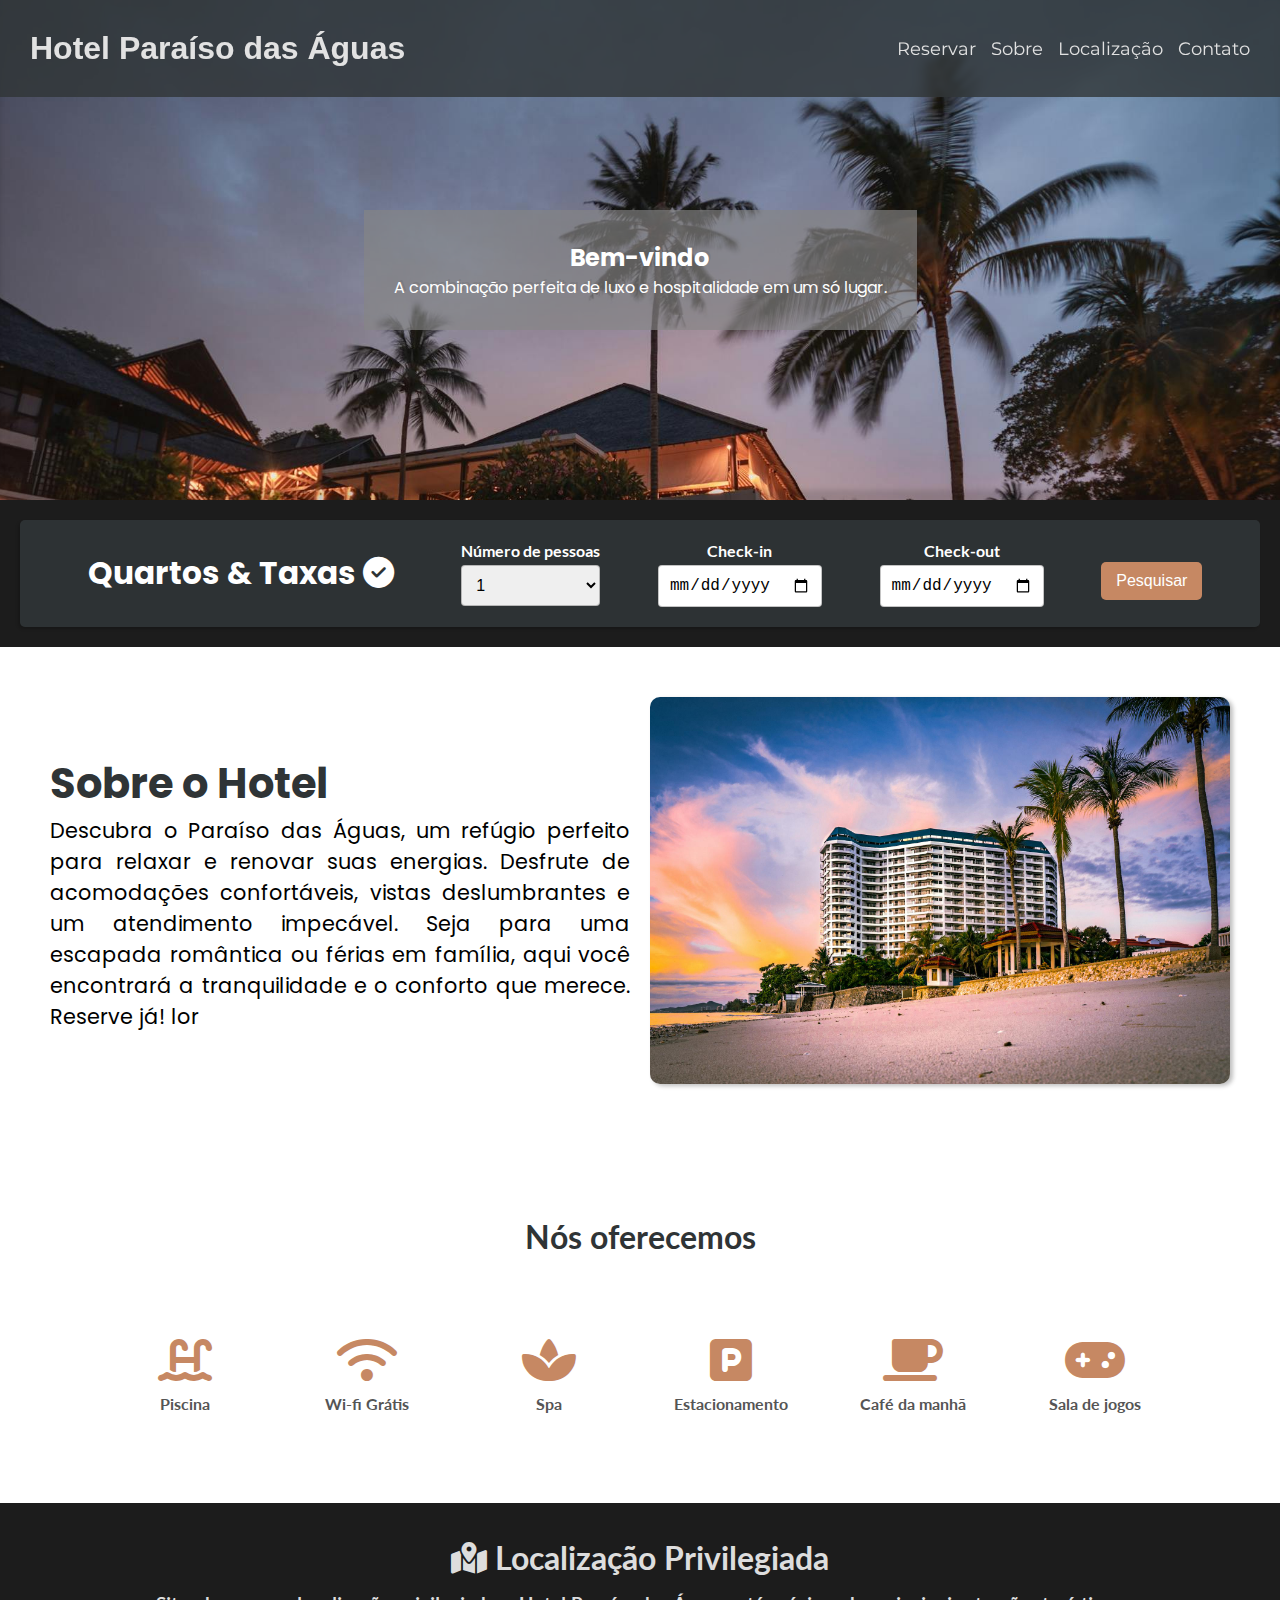
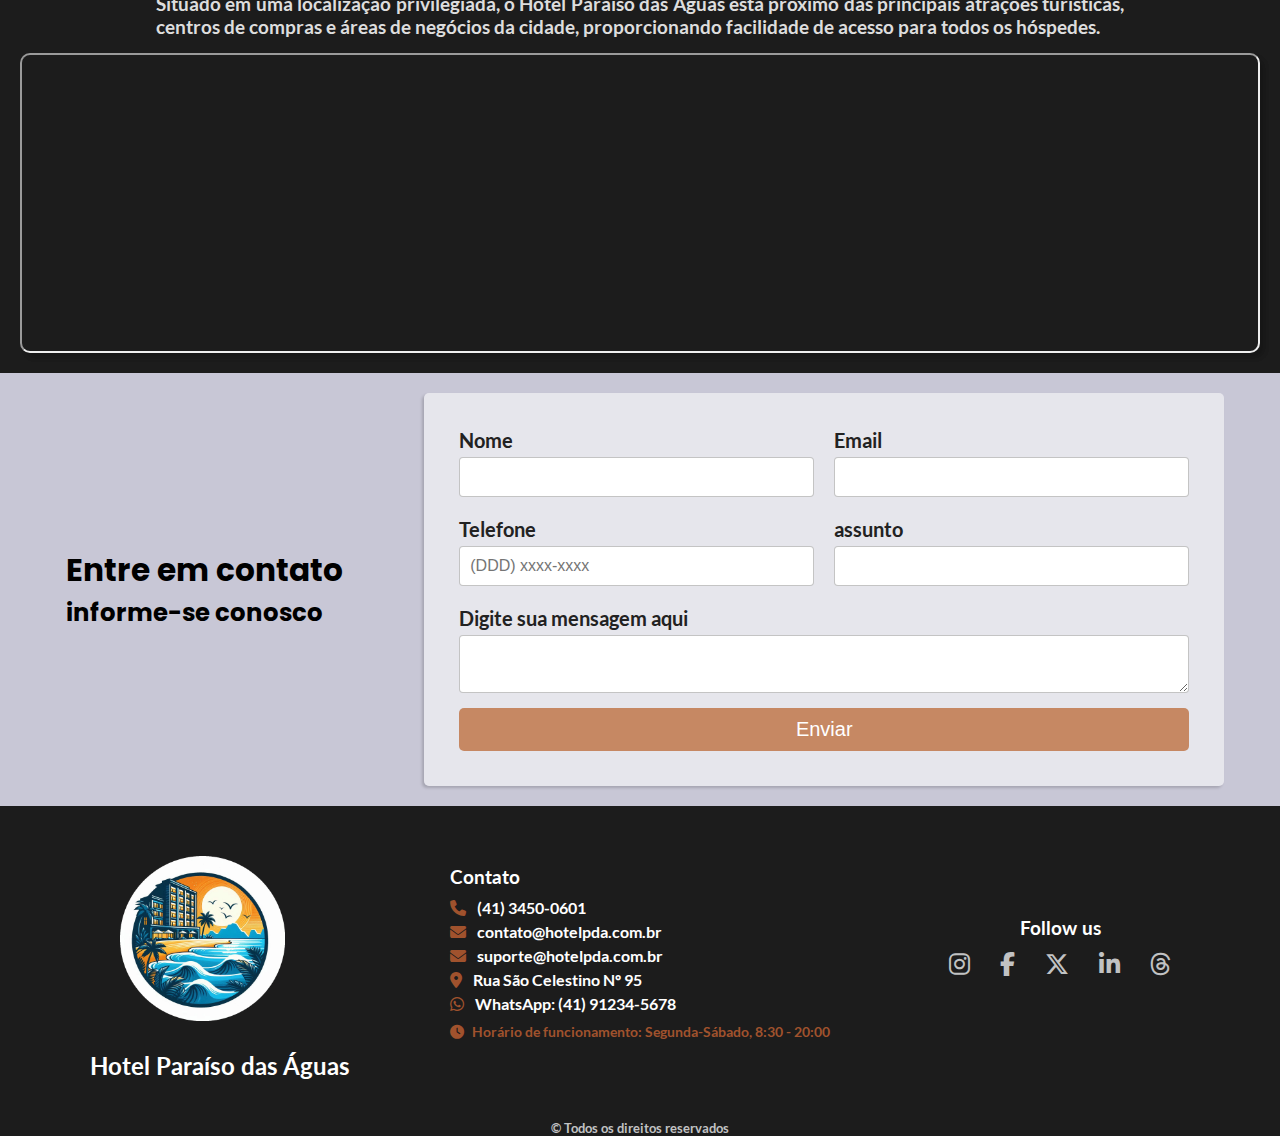
==== commit 3f294631: "Nothing changd" ====
--- a/index.html
+++ b/index.html
@@ -131,7 +131,7 @@
                 <p>Situado em uma localização privilegiada, o Hotel Paraíso das Águas está próximo das principais atrações turísticas, centros de compras e áreas de negócios da cidade, proporcionando facilidade de acesso para todos os hóspedes.</p>     
             </div>
             <div class="map">
-                <iframe class="responsive-iframe" src="https://www.google.com/maps/embed?pb=!1m18!1m12!1m3!1d14692.455730672265!2d-43.21793577177802!3d-22.98283753322829!2m3!1f0!2f0!3f0!3m2!1i1024!2i768!4f13.1!3m3!1m2!1s0x9bd523d20f9c53%3A0x693c6132635e6b0d!2sCopacabana%2C%20Rio%20de%20Janeiro%20-%20RJ!5e0!3m2!1spt-BR!2sbr!4v1726435224936!5m2!1spt-BR!2sbr" width="600" height="450" style="border:0;" allowfullscreen="" loading="lazy" referrerpolicy="no-referrer-when-downgrade"></iframe>
+                <iframe class="responsive-iframe" src="https://www.google.com/maps/embed?pb=!1m18!1m12!1m3!1d14692.455730672265!2d-43.21793577177802!3d-22.98283753322829!2m3!1f0!2f0!3f0!3m2!1i1024!2i768!4f13.1!3m3!1m2!1s0x9bd523d20f9c53%3A0x693c6132635e6b0d!2sCopacabana%2C%20Rio%20de%20Janeiro%20-%20RJ!5e0!3m2!1spt-BR!2sbr!4v1726435224936!5m2!1spt-BR!2sbr" allowfullscreen="true" loading="lazy" referrerpolicy="no-referrer-when-downgrade" ></iframe>
             </div>  
         </section>
         
